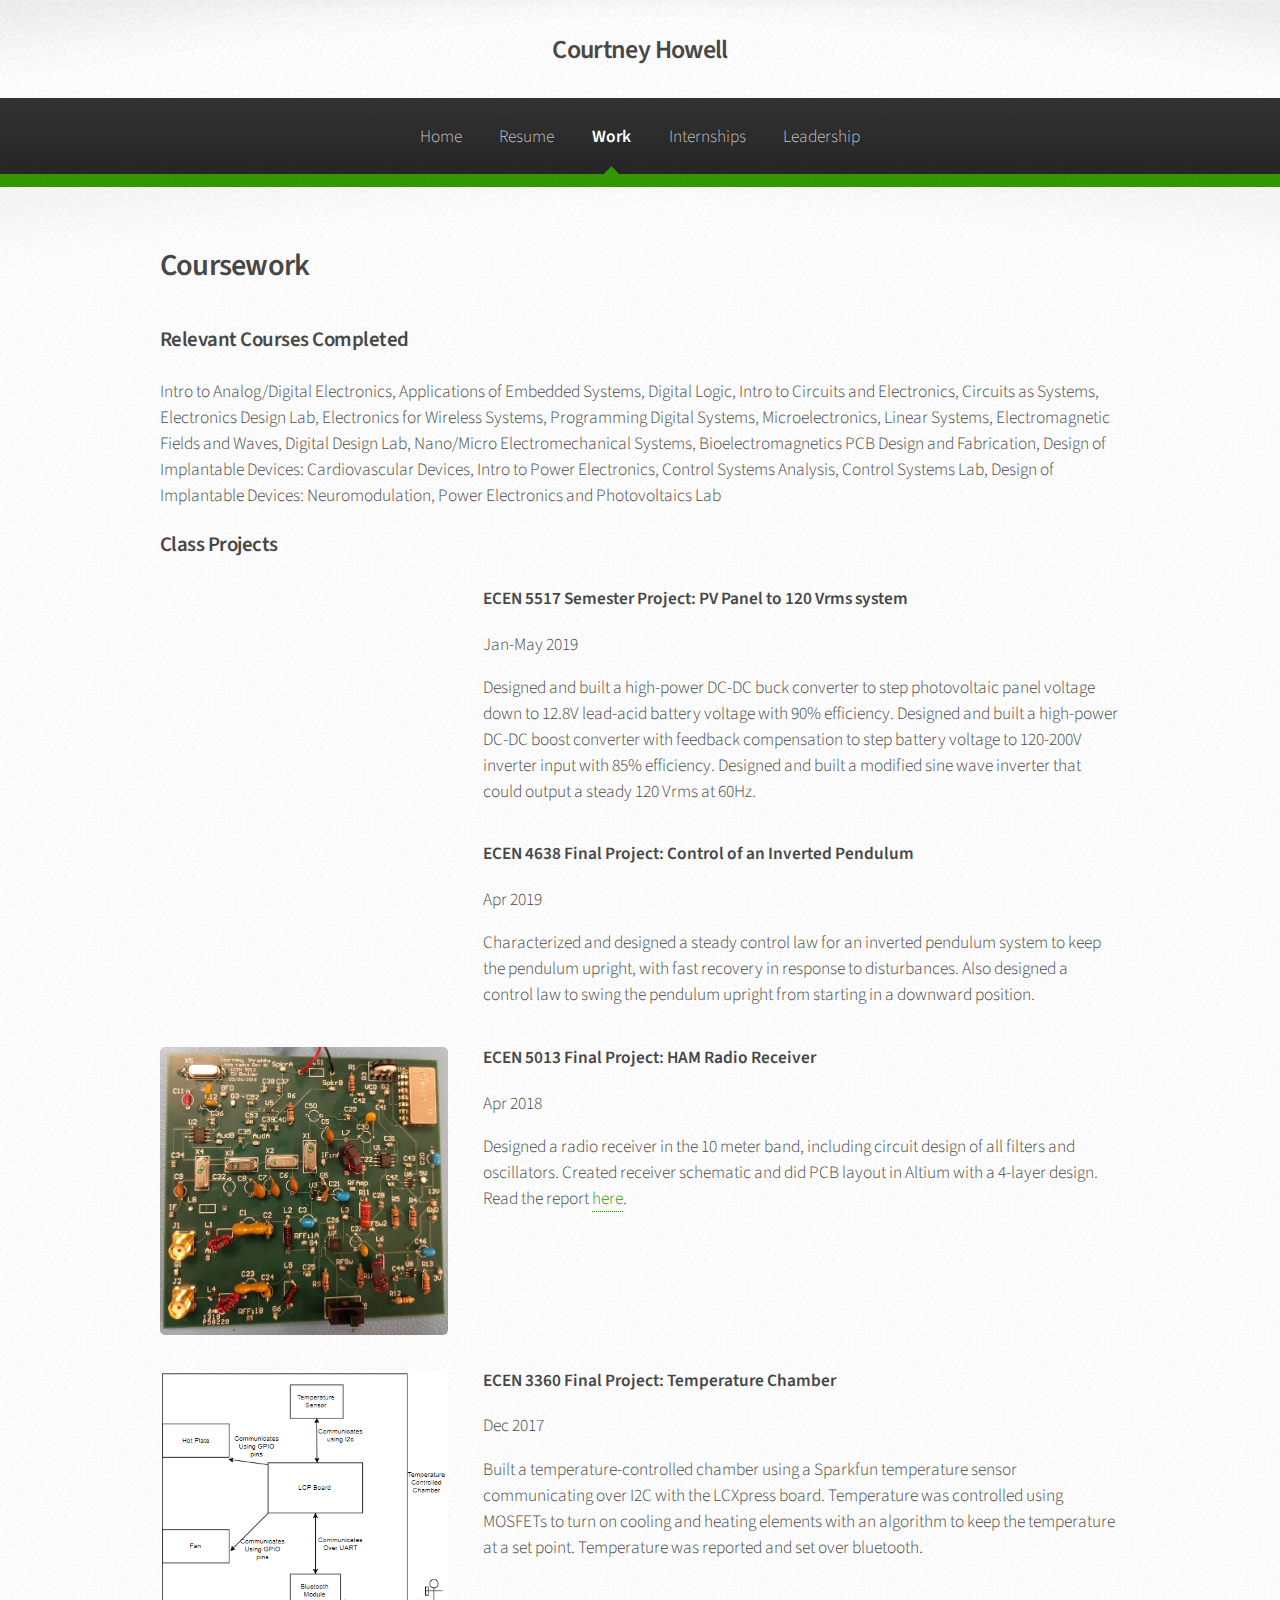
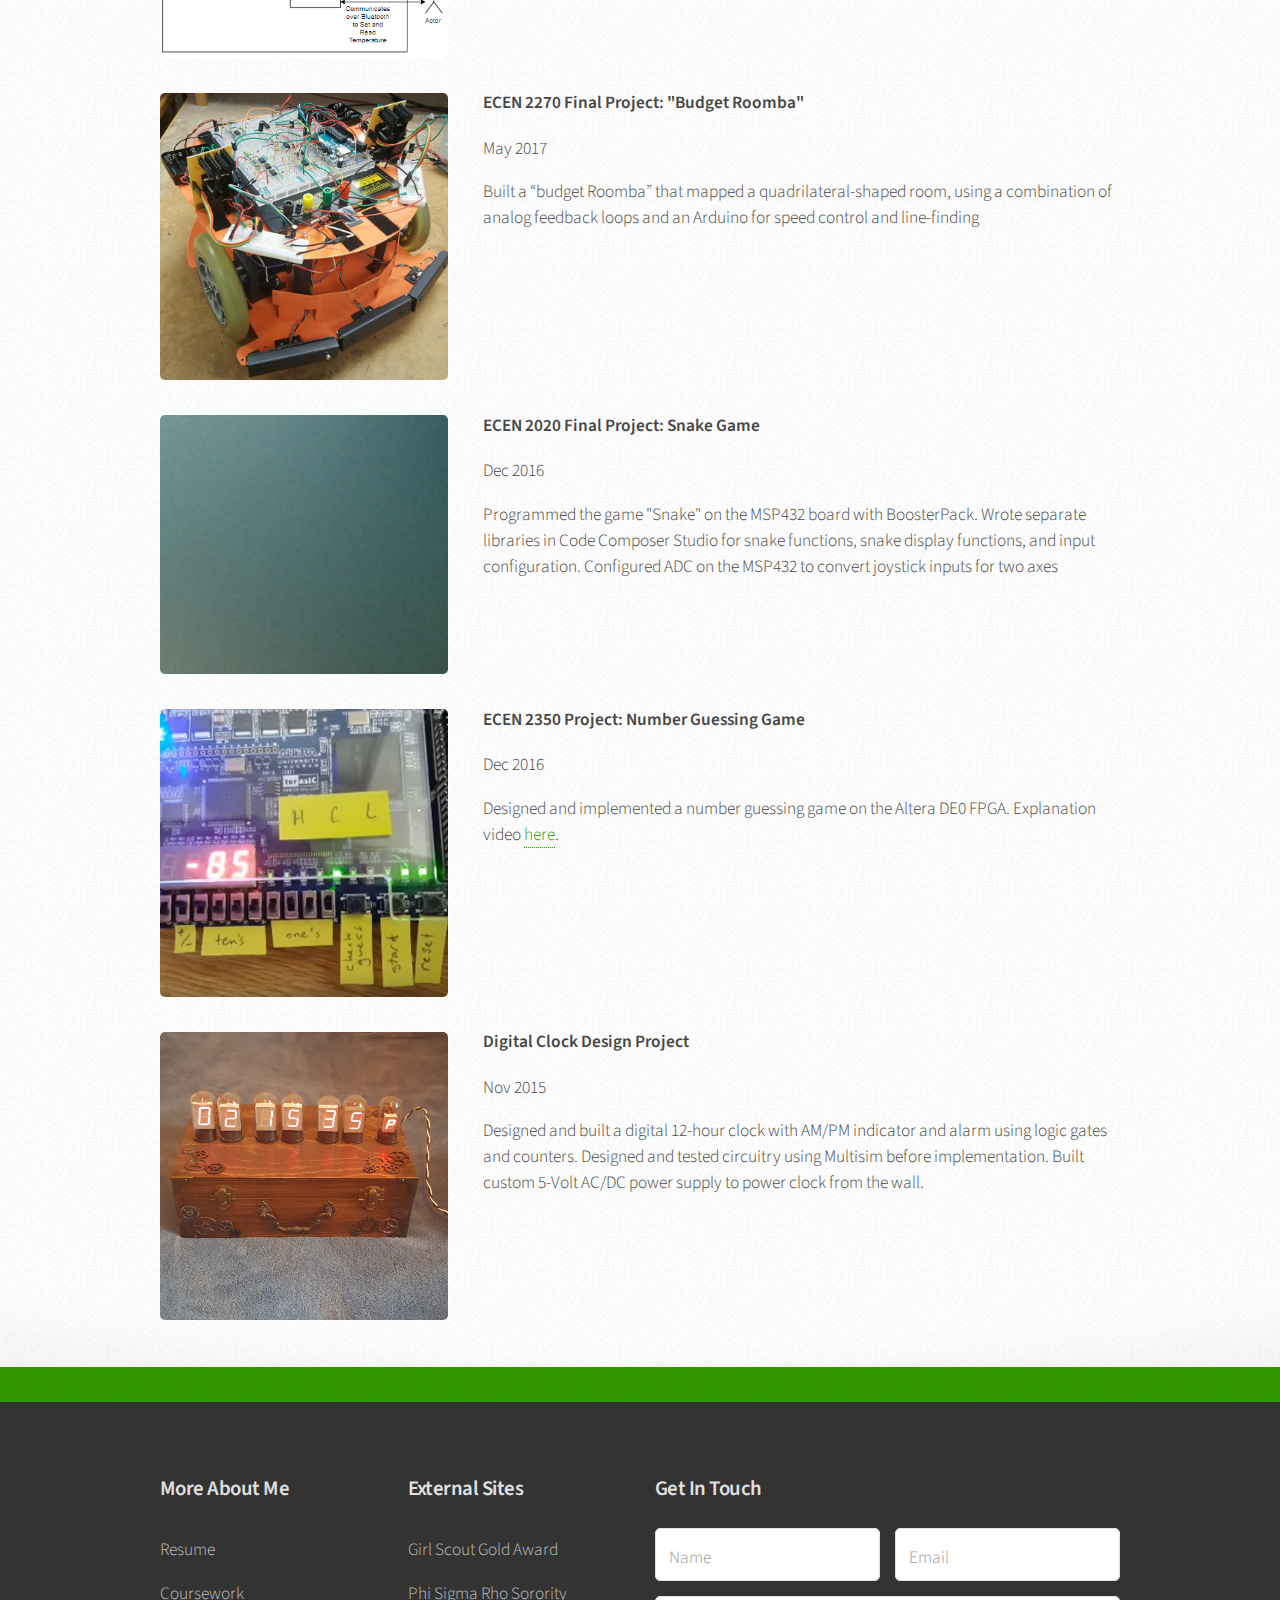
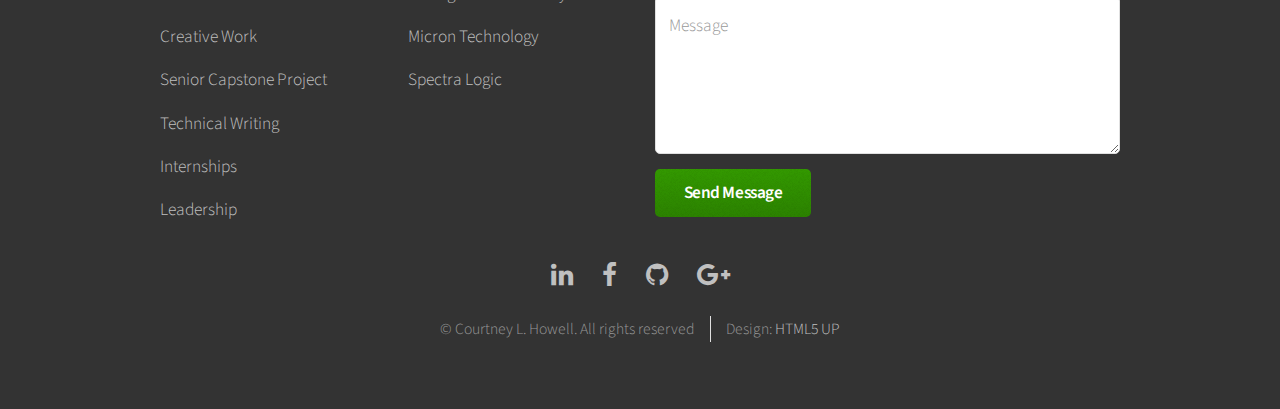
==== coursework.html @ 93d8fc67 "Update coursework.html" ====
<!DOCTYPE HTML>
<!--
	Arcana by HTML5 UP
	html5up.net | @ajlkn
	Free for personal and commercial use under the CCA 3.0 license (html5up.net/license)
-->
<html>
	<head>
		<title>Coursework</title>
		<meta charset="utf-8" />
		<meta name="viewport" content="width=device-width, initial-scale=1" />
		<!--[if lte IE 8]><script src="assets/js/ie/html5shiv.js"></script><![endif]-->
		<link rel="stylesheet" href="assets/css/main.css" />
		<!--[if lte IE 8]><link rel="stylesheet" href="assets/css/ie8.css" /><![endif]-->
		<!--[if lte IE 9]><link rel="stylesheet" href="assets/css/ie9.css" /><![endif]-->
	</head>
	<body>
		<div id="page-wrapper">

			<!-- Header -->
				<div id="header">

					<!-- Logo -->
						<h1><a href="index.html" id="logo">Courtney Howell</a></h1>

					<!-- Nav -->
						<nav id="nav">
							<ul>
								<li><a href="index.html">Home</a></li>
								<li><a href="resume.html">Resume</a></li>
								<li class="current">
									<a href="#">Work</a>
									<ul>
										<li><a href="coursework.html">Coursework</a></li>
										<li><a href="creative-work.html">Creative Work</a></li>
										<li><a href="writing-samples.html">Writing Samples</a></li>
										<li><a href="senior-design.html">Senior Design Project</a></li>
									</ul>
								</li>
								<li>
									<a href="internships.html">Internships</a>
									<ul>
										<li><a href="spectra_logic_internship.html">Spectra Logic - 2017</a></li>
										<li><a href="micron_internship.html">Micron - 2018</a></li>
									</ul>
								</li>
								<li>
									<a href="leadership.html">Leadership</a>
									<ul>
										<li><a href="#">Phi Sigma Rho Sorority Officer</a></li>
										<li><a href="#">Girl Scout Gold Award</a></li>
									</ul>
								</li>
							</ul>
						</nav>

				</div>

			<!-- Main -->
				<section class="wrapper style1">
					<div class="container">
						<div id="content">

							<!-- Content -->

								<article>
									<header>
										<h2>Coursework</h2>
									</header>

									<h3>Relevant Courses Completed</h3>
									<p>Intro to Analog/Digital Electronics, Applications of Embedded Systems, Digital Logic, Intro to Circuits and Electronics, 
										Circuits as Systems, Electronics Design Lab, Electronics for Wireless Systems, Programming Digital Systems, Microelectronics, 
										Linear Systems,	Electromagnetic Fields and Waves, Digital Design Lab, Nano/Micro Electromechanical Systems, Bioelectromagnetics
										PCB Design and Fabrication, Design of Implantable Devices: Cardiovascular Devices, Intro to Power Electronics, Control Systems Analysis,
										Control Systems Lab, Design of Implantable Devices: Neuromodulation, Power Electronics and Photovoltaics Lab</p>

									<h3>Class Projects</h3>

									<div class="container">
										<div class="box post">
											<a href="#" class="image left"><img src="images/" alt="" /></a>
											<div class="inner">
												<h4>ECEN 5517 Semester Project: PV Panel to 120 Vrms system</h4>
												<p>Jan-May 2019</p>
												<p>Designed and built a high-power DC-DC buck converter to step photovoltaic panel voltage down to 12.8V lead-acid battery voltage with 90% efficiency.
													Designed and built a high-power DC-DC boost converter with feedback compensation to step battery voltage to 120-200V inverter input with 85% efficiency.
													Designed and built a modified sine wave inverter that could output a steady 120 Vrms at 60Hz.</p>
											</div>
										</div>
										<div class="box post">
											<a href="#" class="image left"><img src="images/" alt="" /></a>
											<div class="inner">
												<h4>ECEN 4638 Final Project: Control of an Inverted Pendulum</h4>
												<p>Apr 2019</p>
												<p>Characterized and designed a steady control law for an inverted pendulum system to keep the pendulum upright, with fast recovery in response to disturbances.
													Also designed a control law to swing the pendulum upright from starting in a downward position.</p>
											</div>
										</div>
										<div class="box post">
											<a href="#" class="image left"><img src="images/ham-radio-pcb.jpg" alt="" /></a>
											<div class="inner">
												<h4>ECEN 5013 Final Project: HAM Radio Receiver</h4>
												<p>Apr 2018</p>
												<p>Designed a radio receiver in the 10 meter band, including circuit design of all filters and oscillators.
													Created receiver schematic and did PCB layout in Altium with a 4-layer design. Read the report <a href="pdfs/ECEN_5013_Final_Project_Report.pdf">here</a>.</p>
											</div>
										</div>
										<div class="box post">
											<a href="#" class="image left"><img src="images/temp-chamber-diagram.png" alt="" /></a>
											<div class="inner">
												<h4>ECEN 3360 Final Project: Temperature Chamber</h4>
												<p>Dec 2017</p>
												<p>Built a temperature-controlled chamber using a Sparkfun temperature sensor communicating over I2C with the LCXpress board.
													Temperature was controlled using MOSFETs to turn on cooling and heating elements with an algorithm to keep the temperature at a set point.
													Temperature was reported and set over bluetooth.</p>
											</div>
										</div>
										<div class="box post">
											<a href="#" class="image left"><img src="images/budget-roomba.jpg" alt="" /></a>
											<div class="inner">
												<h4>ECEN 2270 Final Project: "Budget Roomba"</h4>
												<p>May 2017</p>
												<p>Built a “budget Roomba” that mapped a quadrilateral-shaped room, using a combination of analog feedback loops and an Arduino for speed control and line-finding</p>
											</div>
										</div>
										<div class="box post">
											<a href="#" class="image left"><img src="images/pic01.jpg" alt="" /></a>
											<div class="inner">
												<h4>ECEN 2020 Final Project: Snake Game</h4>
												<p>Dec 2016</p>
												<p>Programmed the game "Snake" on the MSP432 board with BoosterPack.
													Wrote separate libraries in Code Composer Studio for snake functions, snake display functions, and input configuration.
													Configured ADC on the MSP432 to convert joystick inputs for two axes</p>
										</div>
										</div>
										<div class="box post">
											<a href="#" class="image left"><img src="images/DE0-guessing-game.jpg" alt="" /></a>
											<div class="inner">
												<h4>ECEN 2350 Project: Number Guessing Game</h4>
												<p>Dec 2016</p>
												<p>Designed and implemented a number guessing game on the Altera DE0 FPGA. Explanation video <a href="https://youtu.be/7MBZoKchshI">here</a>. </p>
											</div>
										</div>
										<div class="box post">
											<a href="#" class="image left"><img src="images/clock-project.jpg" alt="" /></a>
											<div class="inner">
												<h4>Digital Clock Design Project</h4>
												<p>Nov 2015</p>
												<p>Designed and built a digital 12-hour clock with AM/PM indicator and alarm using logic gates and counters.
													Designed and tested circuitry using Multisim before implementation.
													Built custom 5-Volt AC/DC power supply to power clock from the wall.</p>
											</div>
										</div>
									</div>
											
								</article>

						</div>
					</div>
				</section>

			<!-- Footer -->
				<div id="footer">
					<div class="container">
						<div class="row">
							<section class="3u 6u(narrower) 12u$(mobilep)">
								<h3>More About Me</h3>
								<ul class="links">
									<li><a href="resume.html">Resume</a></li>
									<li><a href="coursework.html">Coursework</a></li>
									<li><a href="creative-work.html">Creative Work</a></li>
									<li><a href="senior-design.html">Senior Capstone Project</a></li>
									<li><a href="writing-samples.html">Technical Writing</a></li>
									<li><a href="internships.html">Internships</a></li>
									<li><a href="leadership.html">Leadership</a></li>
								</ul>
							</section>
							<section class="3u 6u$(narrower) 12u$(mobilep)">
								<h3>External Sites</h3>
								<ul class="links">
									<li><a href="#">Girl Scout Gold Award</a></li>
									<li><a href="#">Phi Sigma Rho Sorority</a></li>
									<li><a href="#">Micron Technology</a></li>
									<li><a href="#">Spectra Logic</a></li>
								</ul>
							</section>
							<section class="6u 12u(narrower)">
								<h3>Get In Touch</h3>
								<form action="https://formspree.io/courtney.howell@colorado.edu" method="POST">
									<div class="row 50%">
										<div class="6u 12u(mobilep)">
											<input type="text" name="name" id="name" placeholder="Name" />
										</div>
										<div class="6u 12u(mobilep)">
											<input type="email" name="email" id="email" placeholder="Email" />
										</div>
									</div>
									<div class="row 50%">
										<div class="12u">
											<textarea name="message" id="message" placeholder="Message" rows="5"></textarea>
										</div>
									</div>
									<div class="row 50%">
										<div class="12u">
											<ul class="actions">
												<li><input type="submit" class="button" value="Send Message" /></li>
											</ul>
										</div>
									</div>
								</form>
							</section>
						</div>
					</div>

					<!-- Icons -->
						<ul class="icons">
							<li><a href="https://www.linkedin.com/in/courtney-howell-08/" class="icon fa-linkedin"><span class="label">LinkedIn</span></a></li>
							<li><a href="#" class="icon fa-facebook"><span class="label">Facebook</span></a></li>
							<li><a href="https://github.com/courtneyhowell" class="icon fa-github"><span class="label">GitHub</span></a></li>
							<li><a href="#" class="icon fa-google-plus"><span class="label">Google+</span></a></li>
						</ul>

					<!-- Copyright -->
						<div class="copyright">
							<ul class="menu">
								<li>&copy; Courtney L. Howell. All rights reserved</li><li>Design: <a href="http://html5up.net">HTML5 UP</a></li>
							</ul>
						</div>

				</div>

		</div>

		<!-- Scripts -->
			<script src="assets/js/jquery.min.js"></script>
			<script src="assets/js/jquery.dropotron.min.js"></script>
			<script src="assets/js/skel.min.js"></script>
			<script src="assets/js/util.js"></script>
			<!--[if lte IE 8]><script src="assets/js/ie/respond.min.js"></script><![endif]-->
			<script src="assets/js/main.js"></script>

	</body>
</html>
---- assets/css/main.css ----
@import url("font-awesome.min.css");
@import url("https://fonts.googleapis.com/css?family=Source+Sans+Pro:300,300italic,600,600italic");

/*
	Arcana by HTML5 UP
	html5up.net | @ajlkn
	Free for personal and commercial use under the CCA 3.0 license (html5up.net/license)
*/

/* Reset */

	html, body, div, span, applet, object, iframe, h1, h2, h3, h4, h5, h6, p, blockquote, pre, a, abbr, acronym, address, big, cite, code, del, dfn, em, img, ins, kbd, q, s, samp, small, strike, strong, sub, sup, tt, var, b, u, i, center, dl, dt, dd, ol, ul, li, fieldset, form, label, legend, table, caption, tbody, tfoot, thead, tr, th, td, article, aside, canvas, details, embed, figure, figcaption, footer, header, hgroup, menu, nav, output, ruby, section, summary, time, mark, audio, video {
		margin: 0;
		padding: 0;
		border: 0;
		font-size: 100%;
		font: inherit;
		vertical-align: baseline;
	}

	article, aside, details, figcaption, figure, footer, header, hgroup, menu, nav, section {
		display: block;
	}

	body {
		line-height: 1;
	}

	ol, ul {
		list-style: none;
	}

	blockquote, q {
		quotes: none;
	}

	blockquote:before, blockquote:after, q:before, q:after {
		content: '';
		content: none;
	}

	table {
		border-collapse: collapse;
		border-spacing: 0;
	}

	body {
		-webkit-text-size-adjust: none;
	}

/* Box Model */

	*, *:before, *:after {
		-moz-box-sizing: border-box;
		-webkit-box-sizing: border-box;
		box-sizing: border-box;
	}

/* Containers */

	.container {
		margin-left: auto;
		margin-right: auto;
	}

	.container.\31 25\25 {
		width: 100%;
		max-width: 1750px;
		min-width: 1400px;
	}

	.container.\37 5\25 {
		width: 1050px;
	}

	.container.\35 0\25 {
		width: 700px;
	}

	.container.\32 5\25 {
		width: 350px;
	}

	.container {
		width: 1400px;
	}

	@media screen and (max-width: 1680px) {

		.container.\31 25\25 {
			width: 100%;
			max-width: 1500px;
			min-width: 1200px;
		}

		.container.\37 5\25 {
			width: 900px;
		}

		.container.\35 0\25 {
			width: 600px;
		}

		.container.\32 5\25 {
			width: 300px;
		}

		.container {
			width: 1200px;
		}

	}

	@media screen and (max-width: 1280px) {

		.container.\31 25\25 {
			width: 100%;
			max-width: 1200px;
			min-width: 960px;
		}

		.container.\37 5\25 {
			width: 720px;
		}

		.container.\35 0\25 {
			width: 480px;
		}

		.container.\32 5\25 {
			width: 240px;
		}

		.container {
			width: 960px;
		}

	}

	@media screen and (max-width: 980px) {

		.container.\31 25\25 {
			width: 100%;
			max-width: 118.75%;
			min-width: 95%;
		}

		.container.\37 5\25 {
			width: 71.25%;
		}

		.container.\35 0\25 {
			width: 47.5%;
		}

		.container.\32 5\25 {
			width: 23.75%;
		}

		.container {
			width: 95%;
		}

	}

	@media screen and (max-width: 840px) {

		.container.\31 25\25 {
			width: 100%;
			max-width: 118.75%;
			min-width: 95%;
		}

		.container.\37 5\25 {
			width: 71.25%;
		}

		.container.\35 0\25 {
			width: 47.5%;
		}

		.container.\32 5\25 {
			width: 23.75%;
		}

		.container {
			width: 95% !important;
		}

	}

	@media screen and (max-width: 736px) {

		.container.\31 25\25 {
			width: 100%;
			max-width: 112.5%;
			min-width: 90%;
		}

		.container.\37 5\25 {
			width: 67.5%;
		}

		.container.\35 0\25 {
			width: 45%;
		}

		.container.\32 5\25 {
			width: 22.5%;
		}

		.container {
			width: 90% !important;
		}

	}

	@media screen and (max-width: 480px) {

		.container.\31 25\25 {
			width: 100%;
			max-width: 125%;
			min-width: 100%;
		}

		.container.\37 5\25 {
			width: 75%;
		}

		.container.\35 0\25 {
			width: 50%;
		}

		.container.\32 5\25 {
			width: 25%;
		}

		.container {
			width: 100% !important;
		}

	}

/* Grid */

	.row {
		border-bottom: solid 1px transparent;
		-moz-box-sizing: border-box;
		-webkit-box-sizing: border-box;
		box-sizing: border-box;
	}

	.row > * {
		float: left;
		-moz-box-sizing: border-box;
		-webkit-box-sizing: border-box;
		box-sizing: border-box;
	}

	.row:after, .row:before {
		content: '';
		display: block;
		clear: both;
		height: 0;
	}

	.row.uniform > * > :first-child {
		margin-top: 0;
	}

	.row.uniform > * > :last-child {
		margin-bottom: 0;
	}

	.row.\30 \25 > * {
		padding: 0px 0 0 0px;
	}

	.row.\30 \25 {
		margin: 0px 0 -1px 0px;
	}

	.row.uniform.\30 \25 > * {
		padding: 0px 0 0 0px;
	}

	.row.uniform.\30 \25 {
		margin: 0px 0 -1px 0px;
	}

	.row > * {
		padding: 50px 0 0 50px;
	}

	.row {
		margin: -50px 0 -1px -50px;
	}

	.row.uniform > * {
		padding: 50px 0 0 50px;
	}

	.row.uniform {
		margin: -50px 0 -1px -50px;
	}

	.row.\32 00\25 > * {
		padding: 100px 0 0 100px;
	}

	.row.\32 00\25 {
		margin: -100px 0 -1px -100px;
	}

	.row.uniform.\32 00\25 > * {
		padding: 100px 0 0 100px;
	}

	.row.uniform.\32 00\25 {
		margin: -100px 0 -1px -100px;
	}

	.row.\31 50\25 > * {
		padding: 75px 0 0 75px;
	}

	.row.\31 50\25 {
		margin: -75px 0 -1px -75px;
	}

	.row.uniform.\31 50\25 > * {
		padding: 75px 0 0 75px;
	}

	.row.uniform.\31 50\25 {
		margin: -75px 0 -1px -75px;
	}

	.row.\35 0\25 > * {
		padding: 25px 0 0 25px;
	}

	.row.\35 0\25 {
		margin: -25px 0 -1px -25px;
	}

	.row.uniform.\35 0\25 > * {
		padding: 25px 0 0 25px;
	}

	.row.uniform.\35 0\25 {
		margin: -25px 0 -1px -25px;
	}

	.row.\32 5\25 > * {
		padding: 12.5px 0 0 12.5px;
	}

	.row.\32 5\25 {
		margin: -12.5px 0 -1px -12.5px;
	}

	.row.uniform.\32 5\25 > * {
		padding: 12.5px 0 0 12.5px;
	}

	.row.uniform.\32 5\25 {
		margin: -12.5px 0 -1px -12.5px;
	}

	.\31 2u, .\31 2u\24 {
		width: 100%;
		clear: none;
		margin-left: 0;
	}

	.\31 1u, .\31 1u\24 {
		width: 91.6666666667%;
		clear: none;
		margin-left: 0;
	}

	.\31 0u, .\31 0u\24 {
		width: 83.3333333333%;
		clear: none;
		margin-left: 0;
	}

	.\39 u, .\39 u\24 {
		width: 75%;
		clear: none;
		margin-left: 0;
	}

	.\38 u, .\38 u\24 {
		width: 66.6666666667%;
		clear: none;
		margin-left: 0;
	}

	.\37 u, .\37 u\24 {
		width: 58.3333333333%;
		clear: none;
		margin-left: 0;
	}

	.\36 u, .\36 u\24 {
		width: 50%;
		clear: none;
		margin-left: 0;
	}

	.\35 u, .\35 u\24 {
		width: 41.6666666667%;
		clear: none;
		margin-left: 0;
	}

	.\34 u, .\34 u\24 {
		width: 33.3333333333%;
		clear: none;
		margin-left: 0;
	}

	.\33 u, .\33 u\24 {
		width: 25%;
		clear: none;
		margin-left: 0;
	}

	.\32 u, .\32 u\24 {
		width: 16.6666666667%;
		clear: none;
		margin-left: 0;
	}

	.\31 u, .\31 u\24 {
		width: 8.3333333333%;
		clear: none;
		margin-left: 0;
	}

	.\31 2u\24 + *,
	.\31 1u\24 + *,
	.\31 0u\24 + *,
	.\39 u\24 + *,
	.\38 u\24 + *,
	.\37 u\24 + *,
	.\36 u\24 + *,
	.\35 u\24 + *,
	.\34 u\24 + *,
	.\33 u\24 + *,
	.\32 u\24 + *,
	.\31 u\24 + * {
		clear: left;
	}

	.\-11u {
		margin-left: 91.66667%;
	}

	.\-10u {
		margin-left: 83.33333%;
	}

	.\-9u {
		margin-left: 75%;
	}

	.\-8u {
		margin-left: 66.66667%;
	}

	.\-7u {
		margin-left: 58.33333%;
	}

	.\-6u {
		margin-left: 50%;
	}

	.\-5u {
		margin-left: 41.66667%;
	}

	.\-4u {
		margin-left: 33.33333%;
	}

	.\-3u {
		margin-left: 25%;
	}

	.\-2u {
		margin-left: 16.66667%;
	}

	.\-1u {
		margin-left: 8.33333%;
	}

	@media screen and (max-width: 1680px) {

		.row > * {
			padding: 40px 0 0 40px;
		}

		.row {
			margin: -40px 0 -1px -40px;
		}

		.row.uniform > * {
			padding: 40px 0 0 40px;
		}

		.row.uniform {
			margin: -40px 0 -1px -40px;
		}

		.row.\32 00\25 > * {
			padding: 80px 0 0 80px;
		}

		.row.\32 00\25 {
			margin: -80px 0 -1px -80px;
		}

		.row.uniform.\32 00\25 > * {
			padding: 80px 0 0 80px;
		}

		.row.uniform.\32 00\25 {
			margin: -80px 0 -1px -80px;
		}

		.row.\31 50\25 > * {
			padding: 60px 0 0 60px;
		}

		.row.\31 50\25 {
			margin: -60px 0 -1px -60px;
		}

		.row.uniform.\31 50\25 > * {
			padding: 60px 0 0 60px;
		}

		.row.uniform.\31 50\25 {
			margin: -60px 0 -1px -60px;
		}

		.row.\35 0\25 > * {
			padding: 20px 0 0 20px;
		}

		.row.\35 0\25 {
			margin: -20px 0 -1px -20px;
		}

		.row.uniform.\35 0\25 > * {
			padding: 20px 0 0 20px;
		}

		.row.uniform.\35 0\25 {
			margin: -20px 0 -1px -20px;
		}

		.row.\32 5\25 > * {
			padding: 10px 0 0 10px;
		}

		.row.\32 5\25 {
			margin: -10px 0 -1px -10px;
		}

		.row.uniform.\32 5\25 > * {
			padding: 10px 0 0 10px;
		}

		.row.uniform.\32 5\25 {
			margin: -10px 0 -1px -10px;
		}

		.\31 2u\28wide\29, .\31 2u\24\28wide\29 {
			width: 100%;
			clear: none;
			margin-left: 0;
		}

		.\31 1u\28wide\29, .\31 1u\24\28wide\29 {
			width: 91.6666666667%;
			clear: none;
			margin-left: 0;
		}

		.\31 0u\28wide\29, .\31 0u\24\28wide\29 {
			width: 83.3333333333%;
			clear: none;
			margin-left: 0;
		}

		.\39 u\28wide\29, .\39 u\24\28wide\29 {
			width: 75%;
			clear: none;
			margin-left: 0;
		}

		.\38 u\28wide\29, .\38 u\24\28wide\29 {
			width: 66.6666666667%;
			clear: none;
			margin-left: 0;
		}

		.\37 u\28wide\29, .\37 u\24\28wide\29 {
			width: 58.3333333333%;
			clear: none;
			margin-left: 0;
		}

		.\36 u\28wide\29, .\36 u\24\28wide\29 {
			width: 50%;
			clear: none;
			margin-left: 0;
		}

		.\35 u\28wide\29, .\35 u\24\28wide\29 {
			width: 41.6666666667%;
			clear: none;
			margin-left: 0;
		}

		.\34 u\28wide\29, .\34 u\24\28wide\29 {
			width: 33.3333333333%;
			clear: none;
			margin-left: 0;
		}

		.\33 u\28wide\29, .\33 u\24\28wide\29 {
			width: 25%;
			clear: none;
			margin-left: 0;
		}

		.\32 u\28wide\29, .\32 u\24\28wide\29 {
			width: 16.6666666667%;
			clear: none;
			margin-left: 0;
		}

		.\31 u\28wide\29, .\31 u\24\28wide\29 {
			width: 8.3333333333%;
			clear: none;
			margin-left: 0;
		}

		.\31 2u\24\28wide\29 + *,
		.\31 1u\24\28wide\29 + *,
		.\31 0u\24\28wide\29 + *,
		.\39 u\24\28wide\29 + *,
		.\38 u\24\28wide\29 + *,
		.\37 u\24\28wide\29 + *,
		.\36 u\24\28wide\29 + *,
		.\35 u\24\28wide\29 + *,
		.\34 u\24\28wide\29 + *,
		.\33 u\24\28wide\29 + *,
		.\32 u\24\28wide\29 + *,
		.\31 u\24\28wide\29 + * {
			clear: left;
		}

		.\-11u\28wide\29 {
			margin-left: 91.66667%;
		}

		.\-10u\28wide\29 {
			margin-left: 83.33333%;
		}

		.\-9u\28wide\29 {
			margin-left: 75%;
		}

		.\-8u\28wide\29 {
			margin-left: 66.66667%;
		}

		.\-7u\28wide\29 {
			margin-left: 58.33333%;
		}

		.\-6u\28wide\29 {
			margin-left: 50%;
		}

		.\-5u\28wide\29 {
			margin-left: 41.66667%;
		}

		.\-4u\28wide\29 {
			margin-left: 33.33333%;
		}

		.\-3u\28wide\29 {
			margin-left: 25%;
		}

		.\-2u\28wide\29 {
			margin-left: 16.66667%;
		}

		.\-1u\28wide\29 {
			margin-left: 8.33333%;
		}

	}

	@media screen and (max-width: 1280px) {

		.row > * {
			padding: 30px 0 0 30px;
		}

		.row {
			margin: -30px 0 -1px -30px;
		}

		.row.uniform > * {
			padding: 30px 0 0 30px;
		}

		.row.uniform {
			margin: -30px 0 -1px -30px;
		}

		.row.\32 00\25 > * {
			padding: 60px 0 0 60px;
		}

		.row.\32 00\25 {
			margin: -60px 0 -1px -60px;
		}

		.row.uniform.\32 00\25 > * {
			padding: 60px 0 0 60px;
		}

		.row.uniform.\32 00\25 {
			margin: -60px 0 -1px -60px;
		}

		.row.\31 50\25 > * {
			padding: 45px 0 0 45px;
		}

		.row.\31 50\25 {
			margin: -45px 0 -1px -45px;
		}

		.row.uniform.\31 50\25 > * {
			padding: 45px 0 0 45px;
		}

		.row.uniform.\31 50\25 {
			margin: -45px 0 -1px -45px;
		}

		.row.\35 0\25 > * {
			padding: 15px 0 0 15px;
		}

		.row.\35 0\25 {
			margin: -15px 0 -1px -15px;
		}

		.row.uniform.\35 0\25 > * {
			padding: 15px 0 0 15px;
		}

		.row.uniform.\35 0\25 {
			margin: -15px 0 -1px -15px;
		}

		.row.\32 5\25 > * {
			padding: 7.5px 0 0 7.5px;
		}

		.row.\32 5\25 {
			margin: -7.5px 0 -1px -7.5px;
		}

		.row.uniform.\32 5\25 > * {
			padding: 7.5px 0 0 7.5px;
		}

		.row.uniform.\32 5\25 {
			margin: -7.5px 0 -1px -7.5px;
		}

		.\31 2u\28normal\29, .\31 2u\24\28normal\29 {
			width: 100%;
			clear: none;
			margin-left: 0;
		}

		.\31 1u\28normal\29, .\31 1u\24\28normal\29 {
			width: 91.6666666667%;
			clear: none;
			margin-left: 0;
		}

		.\31 0u\28normal\29, .\31 0u\24\28normal\29 {
			width: 83.3333333333%;
			clear: none;
			margin-left: 0;
		}

		.\39 u\28normal\29, .\39 u\24\28normal\29 {
			width: 75%;
			clear: none;
			margin-left: 0;
		}

		.\38 u\28normal\29, .\38 u\24\28normal\29 {
			width: 66.6666666667%;
			clear: none;
			margin-left: 0;
		}

		.\37 u\28normal\29, .\37 u\24\28normal\29 {
			width: 58.3333333333%;
			clear: none;
			margin-left: 0;
		}

		.\36 u\28normal\29, .\36 u\24\28normal\29 {
			width: 50%;
			clear: none;
			margin-left: 0;
		}

		.\35 u\28normal\29, .\35 u\24\28normal\29 {
			width: 41.6666666667%;
			clear: none;
			margin-left: 0;
		}

		.\34 u\28normal\29, .\34 u\24\28normal\29 {
			width: 33.3333333333%;
			clear: none;
			margin-left: 0;
		}

		.\33 u\28normal\29, .\33 u\24\28normal\29 {
			width: 25%;
			clear: none;
			margin-left: 0;
		}

		.\32 u\28normal\29, .\32 u\24\28normal\29 {
			width: 16.6666666667%;
			clear: none;
			margin-left: 0;
		}

		.\31 u\28normal\29, .\31 u\24\28normal\29 {
			width: 8.3333333333%;
			clear: none;
			margin-left: 0;
		}

		.\31 2u\24\28normal\29 + *,
		.\31 1u\24\28normal\29 + *,
		.\31 0u\24\28normal\29 + *,
		.\39 u\24\28normal\29 + *,
		.\38 u\24\28normal\29 + *,
		.\37 u\24\28normal\29 + *,
		.\36 u\24\28normal\29 + *,
		.\35 u\24\28normal\29 + *,
		.\34 u\24\28normal\29 + *,
		.\33 u\24\28normal\29 + *,
		.\32 u\24\28normal\29 + *,
		.\31 u\24\28normal\29 + * {
			clear: left;
		}

		.\-11u\28normal\29 {
			margin-left: 91.66667%;
		}

		.\-10u\28normal\29 {
			margin-left: 83.33333%;
		}

		.\-9u\28normal\29 {
			margin-left: 75%;
		}

		.\-8u\28normal\29 {
			margin-left: 66.66667%;
		}

		.\-7u\28normal\29 {
			margin-left: 58.33333%;
		}

		.\-6u\28normal\29 {
			margin-left: 50%;
		}

		.\-5u\28normal\29 {
			margin-left: 41.66667%;
		}

		.\-4u\28normal\29 {
			margin-left: 33.33333%;
		}

		.\-3u\28normal\29 {
			margin-left: 25%;
		}

		.\-2u\28normal\29 {
			margin-left: 16.66667%;
		}

		.\-1u\28normal\29 {
			margin-left: 8.33333%;
		}

	}

	@media screen and (max-width: 980px) {

		.row > * {
			padding: 30px 0 0 30px;
		}

		.row {
			margin: -30px 0 -1px -30px;
		}

		.row.uniform > * {
			padding: 30px 0 0 30px;
		}

		.row.uniform {
			margin: -30px 0 -1px -30px;
		}

		.row.\32 00\25 > * {
			padding: 60px 0 0 60px;
		}

		.row.\32 00\25 {
			margin: -60px 0 -1px -60px;
		}

		.row.uniform.\32 00\25 > * {
			padding: 60px 0 0 60px;
		}

		.row.uniform.\32 00\25 {
			margin: -60px 0 -1px -60px;
		}

		.row.\31 50\25 > * {
			padding: 45px 0 0 45px;
		}

		.row.\31 50\25 {
			margin: -45px 0 -1px -45px;
		}

		.row.uniform.\31 50\25 > * {
			padding: 45px 0 0 45px;
		}

		.row.uniform.\31 50\25 {
			margin: -45px 0 -1px -45px;
		}

		.row.\35 0\25 > * {
			padding: 15px 0 0 15px;
		}

		.row.\35 0\25 {
			margin: -15px 0 -1px -15px;
		}

		.row.uniform.\35 0\25 > * {
			padding: 15px 0 0 15px;
		}

		.row.uniform.\35 0\25 {
			margin: -15px 0 -1px -15px;
		}

		.row.\32 5\25 > * {
			padding: 7.5px 0 0 7.5px;
		}

		.row.\32 5\25 {
			margin: -7.5px 0 -1px -7.5px;
		}

		.row.uniform.\32 5\25 > * {
			padding: 7.5px 0 0 7.5px;
		}

		.row.uniform.\32 5\25 {
			margin: -7.5px 0 -1px -7.5px;
		}

		.\31 2u\28narrow\29, .\31 2u\24\28narrow\29 {
			width: 100%;
			clear: none;
			margin-left: 0;
		}

		.\31 1u\28narrow\29, .\31 1u\24\28narrow\29 {
			width: 91.6666666667%;
			clear: none;
			margin-left: 0;
		}

		.\31 0u\28narrow\29, .\31 0u\24\28narrow\29 {
			width: 83.3333333333%;
			clear: none;
			margin-left: 0;
		}

		.\39 u\28narrow\29, .\39 u\24\28narrow\29 {
			width: 75%;
			clear: none;
			margin-left: 0;
		}

		.\38 u\28narrow\29, .\38 u\24\28narrow\29 {
			width: 66.6666666667%;
			clear: none;
			margin-left: 0;
		}

		.\37 u\28narrow\29, .\37 u\24\28narrow\29 {
			width: 58.3333333333%;
			clear: none;
			margin-left: 0;
		}

		.\36 u\28narrow\29, .\36 u\24\28narrow\29 {
			width: 50%;
			clear: none;
			margin-left: 0;
		}

		.\35 u\28narrow\29, .\35 u\24\28narrow\29 {
			width: 41.6666666667%;
			clear: none;
			margin-left: 0;
		}

		.\34 u\28narrow\29, .\34 u\24\28narrow\29 {
			width: 33.3333333333%;
			clear: none;
			margin-left: 0;
		}

		.\33 u\28narrow\29, .\33 u\24\28narrow\29 {
			width: 25%;
			clear: none;
			margin-left: 0;
		}

		.\32 u\28narrow\29, .\32 u\24\28narrow\29 {
			width: 16.6666666667%;
			clear: none;
			margin-left: 0;
		}

		.\31 u\28narrow\29, .\31 u\24\28narrow\29 {
			width: 8.3333333333%;
			clear: none;
			margin-left: 0;
		}

		.\31 2u\24\28narrow\29 + *,
		.\31 1u\24\28narrow\29 + *,
		.\31 0u\24\28narrow\29 + *,
		.\39 u\24\28narrow\29 + *,
		.\38 u\24\28narrow\29 + *,
		.\37 u\24\28narrow\29 + *,
		.\36 u\24\28narrow\29 + *,
		.\35 u\24\28narrow\29 + *,
		.\34 u\24\28narrow\29 + *,
		.\33 u\24\28narrow\29 + *,
		.\32 u\24\28narrow\29 + *,
		.\31 u\24\28narrow\29 + * {
			clear: left;
		}

		.\-11u\28narrow\29 {
			margin-left: 91.66667%;
		}

		.\-10u\28narrow\29 {
			margin-left: 83.33333%;
		}

		.\-9u\28narrow\29 {
			margin-left: 75%;
		}

		.\-8u\28narrow\29 {
			margin-left: 66.66667%;
		}

		.\-7u\28narrow\29 {
			margin-left: 58.33333%;
		}

		.\-6u\28narrow\29 {
			margin-left: 50%;
		}

		.\-5u\28narrow\29 {
			margin-left: 41.66667%;
		}

		.\-4u\28narrow\29 {
			margin-left: 33.33333%;
		}

		.\-3u\28narrow\29 {
			margin-left: 25%;
		}

		.\-2u\28narrow\29 {
			margin-left: 16.66667%;
		}

		.\-1u\28narrow\29 {
			margin-left: 8.33333%;
		}

	}

	@media screen and (max-width: 840px) {

		.row > * {
			padding: 30px 0 0 30px;
		}

		.row {
			margin: -30px 0 -1px -30px;
		}

		.row.uniform > * {
			padding: 30px 0 0 30px;
		}

		.row.uniform {
			margin: -30px 0 -1px -30px;
		}

		.row.\32 00\25 > * {
			padding: 60px 0 0 60px;
		}

		.row.\32 00\25 {
			margin: -60px 0 -1px -60px;
		}

		.row.uniform.\32 00\25 > * {
			padding: 60px 0 0 60px;
		}

		.row.uniform.\32 00\25 {
			margin: -60px 0 -1px -60px;
		}

		.row.\31 50\25 > * {
			padding: 45px 0 0 45px;
		}

		.row.\31 50\25 {
			margin: -45px 0 -1px -45px;
		}

		.row.uniform.\31 50\25 > * {
			padding: 45px 0 0 45px;
		}

		.row.uniform.\31 50\25 {
			margin: -45px 0 -1px -45px;
		}

		.row.\35 0\25 > * {
			padding: 15px 0 0 15px;
		}

		.row.\35 0\25 {
			margin: -15px 0 -1px -15px;
		}

		.row.uniform.\35 0\25 > * {
			padding: 15px 0 0 15px;
		}

		.row.uniform.\35 0\25 {
			margin: -15px 0 -1px -15px;
		}

		.row.\32 5\25 > * {
			padding: 7.5px 0 0 7.5px;
		}

		.row.\32 5\25 {
			margin: -7.5px 0 -1px -7.5px;
		}

		.row.uniform.\32 5\25 > * {
			padding: 7.5px 0 0 7.5px;
		}

		.row.uniform.\32 5\25 {
			margin: -7.5px 0 -1px -7.5px;
		}

		.\31 2u\28narrower\29, .\31 2u\24\28narrower\29 {
			width: 100%;
			clear: none;
			margin-left: 0;
		}

		.\31 1u\28narrower\29, .\31 1u\24\28narrower\29 {
			width: 91.6666666667%;
			clear: none;
			margin-left: 0;
		}

		.\31 0u\28narrower\29, .\31 0u\24\28narrower\29 {
			width: 83.3333333333%;
			clear: none;
			margin-left: 0;
		}

		.\39 u\28narrower\29, .\39 u\24\28narrower\29 {
			width: 75%;
			clear: none;
			margin-left: 0;
		}

		.\38 u\28narrower\29, .\38 u\24\28narrower\29 {
			width: 66.6666666667%;
			clear: none;
			margin-left: 0;
		}

		.\37 u\28narrower\29, .\37 u\24\28narrower\29 {
			width: 58.3333333333%;
			clear: none;
			margin-left: 0;
		}

		.\36 u\28narrower\29, .\36 u\24\28narrower\29 {
			width: 50%;
			clear: none;
			margin-left: 0;
		}

		.\35 u\28narrower\29, .\35 u\24\28narrower\29 {
			width: 41.6666666667%;
			clear: none;
			margin-left: 0;
		}

		.\34 u\28narrower\29, .\34 u\24\28narrower\29 {
			width: 33.3333333333%;
			clear: none;
			margin-left: 0;
		}

		.\33 u\28narrower\29, .\33 u\24\28narrower\29 {
			width: 25%;
			clear: none;
			margin-left: 0;
		}

		.\32 u\28narrower\29, .\32 u\24\28narrower\29 {
			width: 16.6666666667%;
			clear: none;
			margin-left: 0;
		}

		.\31 u\28narrower\29, .\31 u\24\28narrower\29 {
			width: 8.3333333333%;
			clear: none;
			margin-left: 0;
		}

		.\31 2u\24\28narrower\29 + *,
		.\31 1u\24\28narrower\29 + *,
		.\31 0u\24\28narrower\29 + *,
		.\39 u\24\28narrower\29 + *,
		.\38 u\24\28narrower\29 + *,
		.\37 u\24\28narrower\29 + *,
		.\36 u\24\28narrower\29 + *,
		.\35 u\24\28narrower\29 + *,
		.\34 u\24\28narrower\29 + *,
		.\33 u\24\28narrower\29 + *,
		.\32 u\24\28narrower\29 + *,
		.\31 u\24\28narrower\29 + * {
			clear: left;
		}

		.\-11u\28narrower\29 {
			margin-left: 91.66667%;
		}

		.\-10u\28narrower\29 {
			margin-left: 83.33333%;
		}

		.\-9u\28narrower\29 {
			margin-left: 75%;
		}

		.\-8u\28narrower\29 {
			margin-left: 66.66667%;
		}

		.\-7u\28narrower\29 {
			margin-left: 58.33333%;
		}

		.\-6u\28narrower\29 {
			margin-left: 50%;
		}

		.\-5u\28narrower\29 {
			margin-left: 41.66667%;
		}

		.\-4u\28narrower\29 {
			margin-left: 33.33333%;
		}

		.\-3u\28narrower\29 {
			margin-left: 25%;
		}

		.\-2u\28narrower\29 {
			margin-left: 16.66667%;
		}

		.\-1u\28narrower\29 {
			margin-left: 8.33333%;
		}

	}

	@media screen and (max-width: 736px) {

		.row > * {
			padding: 20px 0 0 20px;
		}

		.row {
			margin: -20px 0 -1px -20px;
		}

		.row.uniform > * {
			padding: 20px 0 0 20px;
		}

		.row.uniform {
			margin: -20px 0 -1px -20px;
		}

		.row.\32 00\25 > * {
			padding: 40px 0 0 40px;
		}

		.row.\32 00\25 {
			margin: -40px 0 -1px -40px;
		}

		.row.uniform.\32 00\25 > * {
			padding: 40px 0 0 40px;
		}

		.row.uniform.\32 00\25 {
			margin: -40px 0 -1px -40px;
		}

		.row.\31 50\25 > * {
			padding: 30px 0 0 30px;
		}

		.row.\31 50\25 {
			margin: -30px 0 -1px -30px;
		}

		.row.uniform.\31 50\25 > * {
			padding: 30px 0 0 30px;
		}

		.row.uniform.\31 50\25 {
			margin: -30px 0 -1px -30px;
		}

		.row.\35 0\25 > * {
			padding: 10px 0 0 10px;
		}

		.row.\35 0\25 {
			margin: -10px 0 -1px -10px;
		}

		.row.uniform.\35 0\25 > * {
			padding: 10px 0 0 10px;
		}

		.row.uniform.\35 0\25 {
			margin: -10px 0 -1px -10px;
		}

		.row.\32 5\25 > * {
			padding: 5px 0 0 5px;
		}

		.row.\32 5\25 {
			margin: -5px 0 -1px -5px;
		}

		.row.uniform.\32 5\25 > * {
			padding: 5px 0 0 5px;
		}

		.row.uniform.\32 5\25 {
			margin: -5px 0 -1px -5px;
		}

		.\31 2u\28mobile\29, .\31 2u\24\28mobile\29 {
			width: 100%;
			clear: none;
			margin-left: 0;
		}

		.\31 1u\28mobile\29, .\31 1u\24\28mobile\29 {
			width: 91.6666666667%;
			clear: none;
			margin-left: 0;
		}

		.\31 0u\28mobile\29, .\31 0u\24\28mobile\29 {
			width: 83.3333333333%;
			clear: none;
			margin-left: 0;
		}

		.\39 u\28mobile\29, .\39 u\24\28mobile\29 {
			width: 75%;
			clear: none;
			margin-left: 0;
		}

		.\38 u\28mobile\29, .\38 u\24\28mobile\29 {
			width: 66.6666666667%;
			clear: none;
			margin-left: 0;
		}

		.\37 u\28mobile\29, .\37 u\24\28mobile\29 {
			width: 58.3333333333%;
			clear: none;
			margin-left: 0;
		}

		.\36 u\28mobile\29, .\36 u\24\28mobile\29 {
			width: 50%;
			clear: none;
			margin-left: 0;
		}

		.\35 u\28mobile\29, .\35 u\24\28mobile\29 {
			width: 41.6666666667%;
			clear: none;
			margin-left: 0;
		}

		.\34 u\28mobile\29, .\34 u\24\28mobile\29 {
			width: 33.3333333333%;
			clear: none;
			margin-left: 0;
		}

		.\33 u\28mobile\29, .\33 u\24\28mobile\29 {
			width: 25%;
			clear: none;
			margin-left: 0;
		}

		.\32 u\28mobile\29, .\32 u\24\28mobile\29 {
			width: 16.6666666667%;
			clear: none;
			margin-left: 0;
		}

		.\31 u\28mobile\29, .\31 u\24\28mobile\29 {
			width: 8.3333333333%;
			clear: none;
			margin-left: 0;
		}

		.\31 2u\24\28mobile\29 + *,
		.\31 1u\24\28mobile\29 + *,
		.\31 0u\24\28mobile\29 + *,
		.\39 u\24\28mobile\29 + *,
		.\38 u\24\28mobile\29 + *,
		.\37 u\24\28mobile\29 + *,
		.\36 u\24\28mobile\29 + *,
		.\35 u\24\28mobile\29 + *,
		.\34 u\24\28mobile\29 + *,
		.\33 u\24\28mobile\29 + *,
		.\32 u\24\28mobile\29 + *,
		.\31 u\24\28mobile\29 + * {
			clear: left;
		}

		.\-11u\28mobile\29 {
			margin-left: 91.66667%;
		}

		.\-10u\28mobile\29 {
			margin-left: 83.33333%;
		}

		.\-9u\28mobile\29 {
			margin-left: 75%;
		}

		.\-8u\28mobile\29 {
			margin-left: 66.66667%;
		}

		.\-7u\28mobile\29 {
			margin-left: 58.33333%;
		}

		.\-6u\28mobile\29 {
			margin-left: 50%;
		}

		.\-5u\28mobile\29 {
			margin-left: 41.66667%;
		}

		.\-4u\28mobile\29 {
			margin-left: 33.33333%;
		}

		.\-3u\28mobile\29 {
			margin-left: 25%;
		}

		.\-2u\28mobile\29 {
			margin-left: 16.66667%;
		}

		.\-1u\28mobile\29 {
			margin-left: 8.33333%;
		}

	}

	@media screen and (max-width: 480px) {

		.row > * {
			padding: 20px 0 0 20px;
		}

		.row {
			margin: -20px 0 -1px -20px;
		}

		.row.uniform > * {
			padding: 20px 0 0 20px;
		}

		.row.uniform {
			margin: -20px 0 -1px -20px;
		}

		.row.\32 00\25 > * {
			padding: 40px 0 0 40px;
		}

		.row.\32 00\25 {
			margin: -40px 0 -1px -40px;
		}

		.row.uniform.\32 00\25 > * {
			padding: 40px 0 0 40px;
		}

		.row.uniform.\32 00\25 {
			margin: -40px 0 -1px -40px;
		}

		.row.\31 50\25 > * {
			padding: 30px 0 0 30px;
		}

		.row.\31 50\25 {
			margin: -30px 0 -1px -30px;
		}

		.row.uniform.\31 50\25 > * {
			padding: 30px 0 0 30px;
		}

		.row.uniform.\31 50\25 {
			margin: -30px 0 -1px -30px;
		}

		.row.\35 0\25 > * {
			padding: 10px 0 0 10px;
		}

		.row.\35 0\25 {
			margin: -10px 0 -1px -10px;
		}

		.row.uniform.\35 0\25 > * {
			padding: 10px 0 0 10px;
		}

		.row.uniform.\35 0\25 {
			margin: -10px 0 -1px -10px;
		}

		.row.\32 5\25 > * {
			padding: 5px 0 0 5px;
		}

		.row.\32 5\25 {
			margin: -5px 0 -1px -5px;
		}

		.row.uniform.\32 5\25 > * {
			padding: 5px 0 0 5px;
		}

		.row.uniform.\32 5\25 {
			margin: -5px 0 -1px -5px;
		}

		.\31 2u\28mobilep\29, .\31 2u\24\28mobilep\29 {
			width: 100%;
			clear: none;
			margin-left: 0;
		}

		.\31 1u\28mobilep\29, .\31 1u\24\28mobilep\29 {
			width: 91.6666666667%;
			clear: none;
			margin-left: 0;
		}

		.\31 0u\28mobilep\29, .\31 0u\24\28mobilep\29 {
			width: 83.3333333333%;
			clear: none;
			margin-left: 0;
		}

		.\39 u\28mobilep\29, .\39 u\24\28mobilep\29 {
			width: 75%;
			clear: none;
			margin-left: 0;
		}

		.\38 u\28mobilep\29, .\38 u\24\28mobilep\29 {
			width: 66.6666666667%;
			clear: none;
			margin-left: 0;
		}

		.\37 u\28mobilep\29, .\37 u\24\28mobilep\29 {
			width: 58.3333333333%;
			clear: none;
			margin-left: 0;
		}

		.\36 u\28mobilep\29, .\36 u\24\28mobilep\29 {
			width: 50%;
			clear: none;
			margin-left: 0;
		}

		.\35 u\28mobilep\29, .\35 u\24\28mobilep\29 {
			width: 41.6666666667%;
			clear: none;
			margin-left: 0;
		}

		.\34 u\28mobilep\29, .\34 u\24\28mobilep\29 {
			width: 33.3333333333%;
			clear: none;
			margin-left: 0;
		}

		.\33 u\28mobilep\29, .\33 u\24\28mobilep\29 {
			width: 25%;
			clear: none;
			margin-left: 0;
		}

		.\32 u\28mobilep\29, .\32 u\24\28mobilep\29 {
			width: 16.6666666667%;
			clear: none;
			margin-left: 0;
		}

		.\31 u\28mobilep\29, .\31 u\24\28mobilep\29 {
			width: 8.3333333333%;
			clear: none;
			margin-left: 0;
		}

		.\31 2u\24\28mobilep\29 + *,
		.\31 1u\24\28mobilep\29 + *,
		.\31 0u\24\28mobilep\29 + *,
		.\39 u\24\28mobilep\29 + *,
		.\38 u\24\28mobilep\29 + *,
		.\37 u\24\28mobilep\29 + *,
		.\36 u\24\28mobilep\29 + *,
		.\35 u\24\28mobilep\29 + *,
		.\34 u\24\28mobilep\29 + *,
		.\33 u\24\28mobilep\29 + *,
		.\32 u\24\28mobilep\29 + *,
		.\31 u\24\28mobilep\29 + * {
			clear: left;
		}

		.\-11u\28mobilep\29 {
			margin-left: 91.66667%;
		}

		.\-10u\28mobilep\29 {
			margin-left: 83.33333%;
		}

		.\-9u\28mobilep\29 {
			margin-left: 75%;
		}

		.\-8u\28mobilep\29 {
			margin-left: 66.66667%;
		}

		.\-7u\28mobilep\29 {
			margin-left: 58.33333%;
		}

		.\-6u\28mobilep\29 {
			margin-left: 50%;
		}

		.\-5u\28mobilep\29 {
			margin-left: 41.66667%;
		}

		.\-4u\28mobilep\29 {
			margin-left: 33.33333%;
		}

		.\-3u\28mobilep\29 {
			margin-left: 25%;
		}

		.\-2u\28mobilep\29 {
			margin-left: 16.66667%;
		}

		.\-1u\28mobilep\29 {
			margin-left: 8.33333%;
		}

	}

/* Basic */

	body {
		background: #f7f7f7 url("images/bg01.png");
	}

		body.is-loading * {
			-moz-transition: none !important;
			-webkit-transition: none !important;
			-ms-transition: none !important;
			transition: none !important;
			-moz-animation: none !important;
			-webkit-animation: none !important;
			-ms-animation: none !important;
			animation: none !important;
		}

	body, input, select, textarea {
		color: #474747;
		font-family: 'Source Sans Pro', sans-serif;
		font-size: 16pt;
		font-weight: 300;
		line-height: 1.65em;
	}

	a {
		-moz-transition: color 0.2s ease-in-out, border-color 0.2s ease-in-out, opacity 0.2s ease-in-out;
		-webkit-transition: color 0.2s ease-in-out, border-color 0.2s ease-in-out, opacity 0.2s ease-in-out;
		-ms-transition: color 0.2s ease-in-out, border-color 0.2s ease-in-out, opacity 0.2s ease-in-out;
		transition: color 0.2s ease-in-out, border-color 0.2s ease-in-out, opacity 0.2s ease-in-out;
		color: #339900;
		text-decoration: none;
		border-bottom: dotted 1px;
	}

		a:hover {
			color: #339900;
			border-bottom-color: transparent;
		}

	strong, b {
		font-weight: 600;
	}

	em, i {
		font-style: italic;
	}

	p, ul, ol, dl, table, blockquote {
		margin: 0 0 1em 0;
	}

	h1, h2, h3, h4, h5, h6 {
		color: inherit;
		font-weight: 600;
		line-height: 1.75em;
		margin-bottom: 1em;
	}

		h1 a, h2 a, h3 a, h4 a, h5 a, h6 a {
			color: inherit;
			text-decoration: none;
		}

		h1 em, h2 em, h3 em, h4 em, h5 em, h6 em {
			font-style: normal;
			font-weight: 300;
		}

	h2 {
		font-size: 1.75em;
		letter-spacing: -0.025em;
	}

	h3 {
		font-size: 1.2em;
		letter-spacing: -0.025em;
	}

	sub {
		font-size: 0.8em;
		position: relative;
		top: 0.5em;
	}

	sup {
		font-size: 0.8em;
		position: relative;
		top: -0.5em;
	}

	hr {
		border-top: solid 1px #e0e0e0;
		border: 0;
		margin-bottom: 1.5em;
	}

	blockquote {
		border-left: solid 0.5em #e0e0e0;
		font-style: italic;
		padding: 1em 0 1em 2em;
	}

	section.special, article.special {
		text-align: center;
	}

	header p {
		color: #999;
		font-size: 1.25em;
		position: relative;
		margin-top: -1.25em;
		margin-bottom: 2.25em;
	}

	header.major {
		text-align: center;
		margin: 0 0 2em 0;
	}

		header.major h2 {
			font-size: 2.25em;
		}

		header.major p {
			position: relative;
			border-top: solid 1px #676767;
			padding: 1em 0 0 0;
			margin: 0;
			top: -1em;
			font-size: 1.5em;
			letter-spacing: -0.025em;
		}

	footer {
		margin: 0 0 3em 0;
	}

		footer > :last-child {
			margin-bottom: 0;
		}

		footer.major {
			padding-top: 3em;
		}

/* Form */

	input[type="text"],
	input[type="password"],
	input[type="email"],
	textarea {
		-moz-appearance: none;
		-webkit-appearance: none;
		-ms-appearance: none;
		appearance: none;
		-moz-transition: border-color 0.2s ease-in-out;
		-webkit-transition: border-color 0.2s ease-in-out;
		-ms-transition: border-color 0.2s ease-in-out;
		transition: border-color 0.2s ease-in-out;
		background: #fff;
		border: solid 1px #e0e0e0;
		border-radius: 5px;
		color: inherit;
		display: block;
		outline: 0;
		padding: 0.75em;
		text-decoration: none;
		width: 100%;
	}

		input[type="text"]:focus,
		input[type="password"]:focus,
		input[type="email"]:focus,
		textarea:focus {
			border-color: #339900;
		}

	input[type="text"],
	input[type="password"],
	input[type="email"] {
		line-height: 1em;
	}

	label {
		display: block;
		color: inherit;
		font-weight: 600;
		line-height: 1.75em;
		margin-bottom: 0.5em;
	}

	::-webkit-input-placeholder {
		color: #999;
		position: relative;
		top: 3px;
	}

	:-moz-placeholder {
		color: #999;
	}

	::-moz-placeholder {
		color: #999;
	}

	:-ms-input-placeholder {
		color: #999;
	}

	.formerize-placeholder {
		color: #999;
	}

/* Image */

	.image {
		border: 0;
		display: inline-block;
		position: relative;
		border-radius: 5px;
	}

		.image img {
			display: block;
			border-radius: 5px;
		}

		.image.left {
			display: block;
			float: left;
			margin: 0 2em 2em 0;
			position: relative;
			top: 0.25em;
		}

			.image.left img {
				display: block;
				width: 100%;
			}

		.image.fit {
			display: block;
		}

			.image.fit img {
				display: block;
				width: 100%;
			}

		.image.featured {
			display: block;
			margin: 0 0 2em 0;
		}

			.image.featured img {
				display: block;
				width: 100%;
			}

/* Icon */

	.icon {
		text-decoration: none;
		position: relative;
		text-decoration: none;
	}

		.icon:before {
			-moz-osx-font-smoothing: grayscale;
			-webkit-font-smoothing: antialiased;
			font-family: FontAwesome;
			font-style: normal;
			font-weight: normal;
			text-transform: none !important;
		}

		.icon > .label {
			display: none;
		}

		.icon.major {
			text-align: center;
			cursor: default;
			background-color: #339900;
			background-image: -moz-linear-gradient(top, rgba(0,0,0,0), rgba(0,0,0,0.15)), url("images/bg01.png");
			background-image: -webkit-linear-gradient(top, rgba(0,0,0,0), rgba(0,0,0,0.15)), url("images/bg01.png");
			background-image: -ms-linear-gradient(top, rgba(0,0,0,0), rgba(0,0,0,0.15)), url("images/bg01.png");
			background-image: linear-gradient(top, rgba(0,0,0,0), rgba(0,0,0,0.15)), url("images/bg01.png");
			color: #fff;
			border-radius: 100%;
			display: inline-block;
			width: 5em;
			height: 5em;
			line-height: 5em;
			box-shadow: 0 0 0 7px white, 0 0 0 8px #e0e0e0;
			margin: 0 0 2em 0;
		}

			.icon.major:before {
				font-size: 36px;
			}

/* Lists */

	ol.default {
		list-style: decimal;
		padding-left: 1.25em;
	}

		ol.default li {
			padding-left: 0.25em;
		}

	ul.default {
		list-style: disc;
		padding-left: 1em;
	}

		ul.default li {
			padding-left: 0.5em;
		}

	ul.links li {
		line-height: 2.5em;
	}

	ul.icons {
		cursor: default;
	}

		ul.icons li {
			display: inline-block;
			line-height: 1em;
			padding-left: 1.5em;
		}

			ul.icons li:first-child {
				padding-left: 0;
			}

			ul.icons li a, ul.icons li span {
				font-size: 2em;
				border: 0;
			}

	ul.actions {
		cursor: default;
	}

		ul.actions:last-child {
			margin-bottom: 0;
		}

		ul.actions li {
			display: inline-block;
			padding: 0 0 0 1.5em;
		}

			ul.actions li:first-child {
				padding: 0;
			}

		ul.actions.vertical li {
			display: block;
			padding: 1.5em 0 0 0;
		}

			ul.actions.vertical li:first-child {
				padding: 0;
			}

	ul.menu li {
		border-left: solid 1px #e0e0e0;
		display: inline-block;
		padding: 0 0 0 1em;
		margin: 0 0 0 1em;
	}

		ul.menu li:first-child {
			border-left: 0;
			margin-left: 0;
			padding-left: 0;
		}

/* Tables */

	table {
		width: 100%;
	}

		table.default {
			width: 100%;
		}

			table.default tbody tr {
				border-bottom: solid 1px #e0e0e0;
			}

			table.default td {
				padding: 0.5em 1em 0.5em 1em;
			}

			table.default th {
				font-weight: 600;
				padding: 0.5em 1em 0.5em 1em;
				text-align: left;
			}

			table.default thead {
				background-color: #555555;
				background-image: -moz-linear-gradient(top, rgba(0,0,0,0), rgba(0,0,0,0.15)), url("images/bg01.png");
				background-image: -webkit-linear-gradient(top, rgba(0,0,0,0), rgba(0,0,0,0.15)), url("images/bg01.png");
				background-image: -ms-linear-gradient(top, rgba(0,0,0,0), rgba(0,0,0,0.15)), url("images/bg01.png");
				background-image: linear-gradient(top, rgba(0,0,0,0), rgba(0,0,0,0.15)), url("images/bg01.png");
				color: #fff;
			}

/* Button */

	input[type="submit"],
	input[type="reset"],
	input[type="button"],
	.button {
		-moz-appearance: none;
		-webkit-appearance: none;
		-ms-appearance: none;
		appearance: none;
		-moz-transition: background-color 0.2s ease-in-out, color 0.2s ease-in-out, box-shadow 0.2s ease-in-out;
		-webkit-transition: background-color 0.2s ease-in-out, color 0.2s ease-in-out, box-shadow 0.2s ease-in-out;
		-ms-transition: background-color 0.2s ease-in-out, color 0.2s ease-in-out, box-shadow 0.2s ease-in-out;
		transition: background-color 0.2s ease-in-out, color 0.2s ease-in-out, box-shadow 0.2s ease-in-out;
		background-image: -moz-linear-gradient(top, rgba(0,0,0,0), rgba(0,0,0,0.15)), url("images/bg01.png");
		background-image: -webkit-linear-gradient(top, rgba(0,0,0,0), rgba(0,0,0,0.15)), url("images/bg01.png");
		background-image: -ms-linear-gradient(top, rgba(0,0,0,0), rgba(0,0,0,0.15)), url("images/bg01.png");
		background-image: linear-gradient(top, rgba(0,0,0,0), rgba(0,0,0,0.15)), url("images/bg01.png");
		background-color: #339900;
		border-radius: 5px;
		border: 0;
		color: #fff;
		cursor: pointer;
		display: inline-block;
		padding: 0 1.5em;
		line-height: 2.75em;
		min-width: 9em;
		text-align: center;
		text-decoration: none;
		font-weight: 600;
		letter-spacing: -0.025em;
	}

		input[type="submit"]:hover,
		input[type="reset"]:hover,
		input[type="button"]:hover,
		.button:hover {
			background-color: #50c8fb;
			color: #fff !important;
		}

		input[type="submit"]:active,
		input[type="reset"]:active,
		input[type="button"]:active,
		.button:active {
			background-color: #1eb8fb;
			color: #fff;
		}

		input[type="submit"].alt,
		input[type="reset"].alt,
		input[type="button"].alt,
		.button.alt {
			background-color: #555555;
			color: #fff;
		}

			input[type="submit"].alt:hover,
			input[type="reset"].alt:hover,
			input[type="button"].alt:hover,
			.button.alt:hover {
				background-color: #626262;
			}

			input[type="submit"].alt:active,
			input[type="reset"].alt:active,
			input[type="button"].alt:active,
			.button.alt:active {
				background-color: #484848;
			}

		input[type="submit"].icon:before,
		input[type="reset"].icon:before,
		input[type="button"].icon:before,
		.button.icon:before {
			margin-right: 0.5em;
		}

		input[type="submit"].fit,
		input[type="reset"].fit,
		input[type="button"].fit,
		.button.fit {
			width: 100%;
		}

		input[type="submit"].small,
		input[type="reset"].small,
		input[type="button"].small,
		.button.small {
			font-size: 0.8em;
		}

/* Box */

	.box.highlight {
		text-align: center;
	}

	.box.post {
		position: relative;
		margin: 0 0 2em 0;
	}

		.box.post:after {
			content: '';
			display: block;
			clear: both;
		}

		.box.post .inner {
			margin-left: calc(30% + 2em);
		}

			.box.post .inner > :last-child {
				margin-bottom: 0;
			}

		.box.post .image {
			width: 30%;
			margin: 0;
		}

/* Box 2 */

	.box2.highlight {
		text-align: center;
	}

	.box2.post {
		position: relative;
		margin: 0 0 2em 0;
	}

		.box2.post:after {
			content: '';
			display: block;
			clear: both;
		}

		.box2.post .inner {
			margin-left: calc(20% + 2em);
		}

			.box2.post .inner > :last-child {
				margin-bottom: 0;
			}

		.box2.post .image {
			width: 20%;
			margin: 0;
		}

/* Header */

	#header {
		text-align: center;
		padding: 3em 0 0 0;
		background-color: #fff;
		background-image: url("images/bg02.png"), url("images/bg02.png"), url("images/bg01.png");
		background-position: top left,					top left,					top left;
		background-size: 100% 6em,					100% 6em,					auto;
		background-repeat: no-repeat,					no-repeat,					repeat;
	}

		#header h1 {
			padding: 0 0 2.75em 0;
			margin: 0;
		}

			#header h1 a {
				font-size: 1.5em;
				letter-spacing: -0.025em;
				border: 0;
			}

	#nav {
		cursor: default;
		background-color: #333;
		background-image: -moz-linear-gradient(top, rgba(0,0,0,0), rgba(0,0,0,0.3)), url("images/bg01.png");
		background-image: -webkit-linear-gradient(top, rgba(0,0,0,0), rgba(0,0,0,0.3)), url("images/bg01.png");
		background-image: -ms-linear-gradient(top, rgba(0,0,0,0), rgba(0,0,0,0.3)), url("images/bg01.png");
		background-image: linear-gradient(top, rgba(0,0,0,0), rgba(0,0,0,0.3)), url("images/bg01.png");
		padding: 0;
	}

		#nav:after {
			content: '';
			display: block;
			width: 100%;
			height: 0.75em;
			background-color: #339900;
			background-image: url("images/bg01.png");
		}

		#nav > ul {
			margin: 0;
		}

			#nav > ul > li {
				position: relative;
				display: inline-block;
				margin-left: 1em;
			}

				#nav > ul > li a {
					color: #c0c0c0;
					text-decoration: none;
					border: 0;
					display: block;
					padding: 1.5em 0.5em 1.35em 0.5em;
				}

				#nav > ul > li:first-child {
					margin-left: 0;
				}

				#nav > ul > li:hover a {
					color: #fff;
				}

				#nav > ul > li.current {
					font-weight: 600;
				}

					#nav > ul > li.current:before {
						-moz-transform: rotateZ(45deg);
						-webkit-transform: rotateZ(45deg);
						-ms-transform: rotateZ(45deg);
						transform: rotateZ(45deg);
						width: 0.75em;
						height: 0.75em;
						content: '';
						display: block;
						position: absolute;
						bottom: -0.5em;
						left: 50%;
						margin-left: -0.375em;
						background-color: #339900;
						background-image: url("images/bg01.png");
					}

					#nav > ul > li.current a {
						color: #fff;
					}

				#nav > ul > li.active a {
					color: #fff;
				}

				#nav > ul > li.active.current:before {
					opacity: 0;
				}

				#nav > ul > li > ul {
					display: none;
				}

/* Dropotron */

	.dropotron {
		background-color: #333;
		background-image: -moz-linear-gradient(top, rgba(0,0,0,0.3), rgba(0,0,0,0)), url("images/bg01.png");
		background-image: -webkit-linear-gradient(top, rgba(0,0,0,0.3), rgba(0,0,0,0)), url("images/bg01.png");
		background-image: -ms-linear-gradient(top, rgba(0,0,0,0.3), rgba(0,0,0,0)), url("images/bg01.png");
		background-image: linear-gradient(top, rgba(0,0,0,0.3), rgba(0,0,0,0)), url("images/bg01.png");
		border-radius: 5px;
		color: #fff;
		min-width: 10em;
		padding: 1em 0;
		text-align: center;
		box-shadow: 0 1em 1em 0 rgba(0, 0, 0, 0.5);
	}

		.dropotron > li {
			line-height: 2em;
			padding: 0 1.1em 0 1em;
		}

			.dropotron > li > a {
				color: #c0c0c0;
				text-decoration: none;
				border: 0;
			}

			.dropotron > li.active > a, .dropotron > li:hover > a {
				color: #fff;
			}

		.dropotron.level-0 {
			border-radius: 0 0 5px 5px;
			font-size: 0.9em;
			padding-top: 0;
			margin-top: -1px;
		}

/* Banner */

	#banner {
		background-image: url("../../images/mountains.jpg");
		background-position: center center;
		background-size: cover;
		height: 28em;
		text-align: center;
		position: relative;
	}

		#banner header {
			position: absolute;
			bottom: 0;
			left: 0;
			width: 100%;
			background: #212121;
			background: rgba(27, 27, 27, 0.75);
			color: #fff;
			padding: 1.5em 0;
		}

			#banner header h2 {
				display: inline-block;
				margin: 0;
				font-size: 1.25em;
				vertical-align: middle;
			}

				#banner header h2 em {
					opacity: 0.75;
				}

				#banner header h2 a {
					border-bottom-color: rgba(255, 255, 255, 0.5);
				}

					#banner header h2 a:hover {
						border-bottom-color: transparent;
					}

			#banner header .button {
				vertical-align: middle;
				margin-left: 1em;
			}

/* Wrapper */

	.wrapper {
		padding: 5em 0 3em 0;
	}

		.wrapper.style1 {
			background: #fff;
			background-image: url("images/bg02.png"), url("images/bg03.png"), url("images/bg01.png");
			background-position: top left,						bottom left,					top left;
			background-size: 100% 6em,						100% 6em,						auto;
			background-repeat: no-repeat,						no-repeat,						repeat;
		}

		.wrapper.style2 {
			background-color: #339900;
			background-image: url("images/bg02.png"), url("images/bg03.png"), url("images/bg01.png");
			background-position: top left,						bottom left,					top left;
			background-size: 100% 6em,						100% 6em,						auto;
			background-repeat: no-repeat,						no-repeat,						repeat;
		}

			.wrapper.style2 header p {
				color: #676767;
			}

		.wrapper.style3 {
			background-color: #339900;
			background-image: -moz-linear-gradient(top, rgba(0,0,0,0), rgba(0,0,0,0.15)), url("images/bg01.png");
			background-image: -webkit-linear-gradient(top, rgba(0,0,0,0), rgba(0,0,0,0.15)), url("images/bg01.png");
			background-image: -ms-linear-gradient(top, rgba(0,0,0,0), rgba(0,0,0,0.15)), url("images/bg01.png");
			background-image: linear-gradient(top, rgba(0,0,0,0), rgba(0,0,0,0.15)), url("images/bg01.png");
			color: #fff;
		}

			.wrapper.style3 .button {
				background: #fff;
				color: #474747;
			}

				.wrapper.style3 .button:hover {
					color: #339900 !important;
				}


/* CTA */

	#cta {
		text-align: center;
		padding: 3.5em 0;
	}

		#cta header h2 {
			display: inline-block;
			vertical-align: middle;
			margin: 0;
		}

		#cta header .button {
			vertical-align: middle;
			margin-left: 1em;
		}

/* Footer */

	#footer {
		padding: 0 0 8em 0;
		background-color: #333;
	}

		#footer a {
			color: #c0c0c0;
			border-bottom-color: transparent;
		}

			#footer a:hover {
				color: #339900;
				border-bottom-color: transparent;
			}

		#footer h3 {
			color: #e0e0e0;
		}

		#footer .container {
			margin-bottom: 4em;
		}

		#footer .icons {
			text-align: center;
			margin: 0;
		}

			#footer .icons a {
				color: #c0c0c0;
			}

				#footer .icons a:hover {
					color: #339900;
				}

		#footer .copyright {
			color: #999;
			margin-top: 1.5em;
			text-align: center;
			font-size: 0.9em;
		}
		
		#footer:before {
			content: '';
			display: block;
			width: 100%;
			height: 2em;
			background-color: #339900;
			background-image: url("images/bg01.png");
			margin: 0 0 4em 0
		}

/* Index Footer */

	#footerindex {
		padding: 4em 0 8em 0;
		background-color: #333;
	}

		#footerindex a {
			color: #c0c0c0;
			border-bottom-color: transparent;
		}

			#footerindex a:hover {
				color: #339900;
				border-bottom-color: transparent;
			}

		#footerindex h3 {
			color: #e0e0e0;
		}

		#footerindex .container {
			margin-bottom: 4em;
		}

		#footerindex .icons {
			text-align: center;
			margin: 0;
		}

			#footerindex .icons a {
				color: #c0c0c0;
			}

				#footerindex .icons a:hover {
					color: #339900;
				}

		#footerindex .copyright {
			color: #999;
			margin-top: 1.5em;
			text-align: center;
			font-size: 0.9em;
		}


/* Wide */

	@media screen and (max-width: 1680px) {

		/* Basic */

			body, input, select, textarea {
				font-size: 14pt;
				line-height: 1.5em;
			}

		/* Banner */

			#banner {
				height: 24em;
			}

	}

/* Normal */

	@media screen and (max-width: 1280px) {

		/* Basic */

			body, input, select, textarea {
				font-size: 13pt;
				line-height: 1.5em;
			}

		/* Lists */

			ol.default {
				list-style: decimal;
				padding-left: 1.25em;
			}

				ol.default li {
					padding-left: 0.25em;
				}

			ul.icons li a, ul.icons li span {
				font-size: 1.5em;
			}

		/* Header */

			#header {
				padding: 2em 0 0 0;
			}

				#header h1 {
					padding: 0 0 1.75em 0;
				}

		/* Banner */

			#banner {
				height: 20em;
			}

		/* Wrapper */

			.wrapper {
				padding: 3em 0 1em 0;
			}

		/* CTA */

			#cta {
				padding: 2em 0;
			}

		/* Footer */

			#footer {
				padding: 0 0 3em 0;
			}

				#footer .container {
					margin-bottom: 1em;
				}

	}

/* Narrow */

	@media screen and (max-width: 980px) {

		/* Basic */

			body, input, select, textarea {
				font-size: 12pt;
				line-height: 1.5em;
			}

	}

/* Narrower */

	#navPanel, #titleBar {
		display: none;
	}

	@media screen and (max-width: 840px) {

		/* Basic */

			html, body {
				overflow-x: hidden;
			}

			body, input, select, textarea {
				font-size: 13pt;
			}

			h1, h2, h3, h4, h5, h6 {
				margin-bottom: 0.5em;
			}

			header p {
				margin-top: -0.75em;
			}

			header.major {
				text-align: center;
				margin: 0 0 2em 0;
			}

				header.major h2 {
					font-size: 1.75em;
				}

				header.major p {
					top: -0.25em;
					font-size: 1.25em;
				}

		/* Box */

			.box.highlight {
				text-align: left;
				position: relative;
				padding-left: 7em;
			}

				.box.highlight i {
					position: absolute;
					margin: 0;
					left: 0;
					top: 0.25em;
				}

			.box.post .inner {
				margin-left: calc(20% + 2em);
			}

			.box.post .image {
				width: 20%;
			}

		/* Header */

			#header {
				display: none;
			}

		/* Banner */

			#banner {
				height: 20em;
			}

				#banner header h2 {
					display: block;
				}

				#banner header .button {
					margin: 1em 0 0 0;
				}

		/* CTA */

			#cta {
				padding: 1.5em 0;
			}

				#cta header h2 {
					display: block;
				}

				#cta header .button {
					margin: 1em 0 0 0;
				}

		/* Footer */

			#footer {
				text-align: center;
			}

				#footer .container {
					margin-bottom: 4em;
				}

		/* Off-Canvas Navigation */

			#page-wrapper {
				-moz-backface-visibility: hidden;
				-webkit-backface-visibility: hidden;
				-ms-backface-visibility: hidden;
				backface-visibility: hidden;
				-moz-transition: -moz-transform 0.5s ease;
				-webkit-transition: -webkit-transform 0.5s ease;
				-ms-transition: -ms-transform 0.5s ease;
				transition: transform 0.5s ease;
				padding-bottom: 1px;
				padding-top: 44px;
			}

			#titleBar {
				-moz-backface-visibility: hidden;
				-webkit-backface-visibility: hidden;
				-ms-backface-visibility: hidden;
				backface-visibility: hidden;
				-moz-transition: -moz-transform 0.5s ease;
				-webkit-transition: -webkit-transform 0.5s ease;
				-ms-transition: -ms-transform 0.5s ease;
				transition: transform 0.5s ease;
				display: block;
				height: 44px;
				left: 0;
				position: fixed;
				top: 0;
				width: 100%;
				z-index: 10001;
				background-color: #333;
				background-image: -moz-linear-gradient(top, rgba(0,0,0,0), rgba(0,0,0,0.3)), url("images/bg01.png");
				background-image: -webkit-linear-gradient(top, rgba(0,0,0,0), rgba(0,0,0,0.3)), url("images/bg01.png");
				background-image: -ms-linear-gradient(top, rgba(0,0,0,0), rgba(0,0,0,0.3)), url("images/bg01.png");
				background-image: linear-gradient(top, rgba(0,0,0,0), rgba(0,0,0,0.3)), url("images/bg01.png");
				height: 44px;
				line-height: 44px;
				box-shadow: 0 4px 0 0 #339900;
			}

				#titleBar .title {
					display: block;
					position: relative;
					font-weight: 600;
					text-align: center;
					color: #fff;
					z-index: 1;
				}

					#titleBar .title em {
						font-style: normal;
						font-weight: 300;
					}

				#titleBar .toggle {
					text-decoration: none;
					border: 0;
					height: 60px;
					left: 0;
					position: absolute;
					top: 0;
					width: 80px;
					z-index: 2;
				}

					#titleBar .toggle:before {
						-moz-osx-font-smoothing: grayscale;
						-webkit-font-smoothing: antialiased;
						font-family: FontAwesome;
						font-style: normal;
						font-weight: normal;
						text-transform: none !important;
					}

					#titleBar .toggle:before {
						content: '\f0c9';
						display: block;
						height: 44px;
						text-align: center;
						width: 44px;
						color: #fff;
						opacity: 0.5;
					}

					#titleBar .toggle:active:before {
						opacity: 0.75;
					}

			#navPanel {
				background-color: #1f1f1f;
				box-shadow: inset -1px 0 3px 0 rgba(0, 0, 0, 0.5);
				background-image: -moz-linear-gradient(left, rgba(0,0,0,0) 75%, rgba(0,0,0,0.15)), url("images/bg01.png");
				background-image: -webkit-linear-gradient(left, rgba(0,0,0,0) 75%, rgba(0,0,0,0.15)), url("images/bg01.png");
				background-image: -ms-linear-gradient(left, rgba(0,0,0,0) 75%, rgba(0,0,0,0.15)), url("images/bg01.png");
				background-image: linear-gradient(left, rgba(0,0,0,0) 75%, rgba(0,0,0,0.15)), url("images/bg01.png");
				-moz-backface-visibility: hidden;
				-webkit-backface-visibility: hidden;
				-ms-backface-visibility: hidden;
				backface-visibility: hidden;
				-moz-transform: translateX(-275px);
				-webkit-transform: translateX(-275px);
				-ms-transform: translateX(-275px);
				transform: translateX(-275px);
				-moz-transition: -moz-transform 0.5s ease;
				-webkit-transition: -webkit-transform 0.5s ease;
				-ms-transition: -ms-transform 0.5s ease;
				transition: transform 0.5s ease;
				display: block;
				height: 100%;
				left: 0;
				overflow-y: auto;
				position: fixed;
				top: 0;
				width: 275px;
				z-index: 10002;
			}

				#navPanel .link {
					border-bottom: 0;
					border-top: solid 1px rgba(255, 255, 255, 0.05);
					color: #888;
					display: block;
					height: 48px;
					line-height: 48px;
					padding: 0 1em 0 1em;
					text-decoration: none;
				}

					#navPanel .link:first-child {
						border-top: 0;
					}

					#navPanel .link.depth-0 {
						color: #fff;
					}

					#navPanel .link .indent-1 {
						display: inline-block;
						width: 1em;
					}

					#navPanel .link .indent-2 {
						display: inline-block;
						width: 2em;
					}

					#navPanel .link .indent-3 {
						display: inline-block;
						width: 3em;
					}

					#navPanel .link .indent-4 {
						display: inline-block;
						width: 4em;
					}

					#navPanel .link .indent-5 {
						display: inline-block;
						width: 5em;
					}

			body.navPanel-visible #page-wrapper {
				-moz-transform: translateX(275px);
				-webkit-transform: translateX(275px);
				-ms-transform: translateX(275px);
				transform: translateX(275px);
			}

			body.navPanel-visible #titleBar {
				-moz-transform: translateX(275px);
				-webkit-transform: translateX(275px);
				-ms-transform: translateX(275px);
				transform: translateX(275px);
			}

			body.navPanel-visible #navPanel {
				-moz-transform: translateX(0);
				-webkit-transform: translateX(0);
				-ms-transform: translateX(0);
				transform: translateX(0);
			}

	}

/* Mobile */

	@media screen and (max-width: 736px) {

		/* Basic */

			body, input, select, textarea {
				font-size: 11pt;
				line-height: 1.35em;
			}

			h2 {
				font-size: 1.25em;
				letter-spacing: 0;
				line-height: 1.35em;
			}

			h3 {
				font-size: 1em;
				letter-spacing: 0;
				line-height: 1.35em;
			}

			header p {
				margin-top: -0.5em;
				font-size: 1em;
			}

			header.major {
				padding: 0 20px;
			}

				header.major h2 {
					font-size: 1.25em;
				}

				header.major p {
					top: 0;
					margin-top: 1.25em;
					font-size: 1em;
				}

		/* Lists */

			ul.menu li {
				border: 0;
				padding: 0;
				margin: 0;
				display: block;
				line-height: 2em;
			}

		/* Banner */

			#banner {
				height: 18em;
			}

		/* Wrapper */

			.wrapper {
				padding: 2em 0 1px 0;
			}

	}

/* Mobile (Portrait) */

	@media screen and (max-width: 480px) {

		/* Lists */

			ul.actions li {
				display: block;
				padding: 1.5em 0 0 0;
			}

				ul.actions li:first-child {
					padding: 0;
				}

		/* Icon */

			.icon.major {
				width: 4em;
				height: 4em;
				line-height: 4em;
				box-shadow: 0 0 0 7px white, 0 0 0 8px #e0e0e0;
			}

				.icon.major:before {
					font-size: 24px;
				}

		/* Button */

			input[type="submit"],
			input[type="reset"],
			input[type="button"],
			.button {
				width: 100%;
				display: block;
			}

		/* Box */

			.box.highlight {
				padding-left: calc(4em + 30px);
			}

			.box.post .inner {
				margin-left: calc(30% + 20px);
			}

			.box.post .image {
				width: 30%;
			}

		/* Banner */

			#banner {
				height: 20em;
			}

				#banner header {
					padding: 20px;
				}

		/* Wrapper */

			.wrapper {
				padding: 2em 20px 1px 20px;
			}

		/* CTA */

			#cta {
				padding: 20px;
			}

		/* Footer */

			#footer {
				padding: 2em 20px;
				text-align: left;
			}

	}
---- assets/css/ie8.css ----
/*
	Arcana by HTML5 UP
	html5up.net | @ajlkn
	Free for personal and commercial use under the CCA 3.0 license (html5up.net/license)
*/

/* Form */

	input[type="text"],
	input[type="password"],
	input[type="email"],
	textarea {
		position: relative;
		-ms-behavior: url("assets/js/ie/PIE.htc");
	}

/* Image */

	.image {
		-ms-behavior: url("assets/js/ie/PIE.htc");
	}

		.image img {
			position: relative;
			-ms-behavior: url("assets/js/ie/PIE.htc");
		}

/* Icon */

	.icon.major {
		position: relative;
		-ms-behavior: url("assets/js/ie/PIE.htc");
	}

/* Button */

	input[type="submit"],
	input[type="reset"],
	input[type="button"],
	.button {
		position: relative;
		-ms-behavior: url("assets/js/ie/PIE.htc");
	}

/* Box */

	.box.post .inner {
		margin-left: 35%;
	}

/* Dropotron */

	.dropotron {
		-ms-behavior: url("assets/js/ie/PIE.htc");
	}

/* Banner */

	#banner {
		-ms-behavior: url("assets/js/ie/backgroundsize.min.htc");
	}

/* Wrapper */

	.wrapper.style2 {
		background: #fdfdfd url("images/bg01.png");
	}
---- assets/css/ie9.css ----
/*
	Arcana by HTML5 UP
	html5up.net | @ajlkn
	Free for personal and commercial use under the CCA 3.0 license (html5up.net/license)
*/

/* Header */

	#nav > ul > li.current:before {
		display: none;
	}
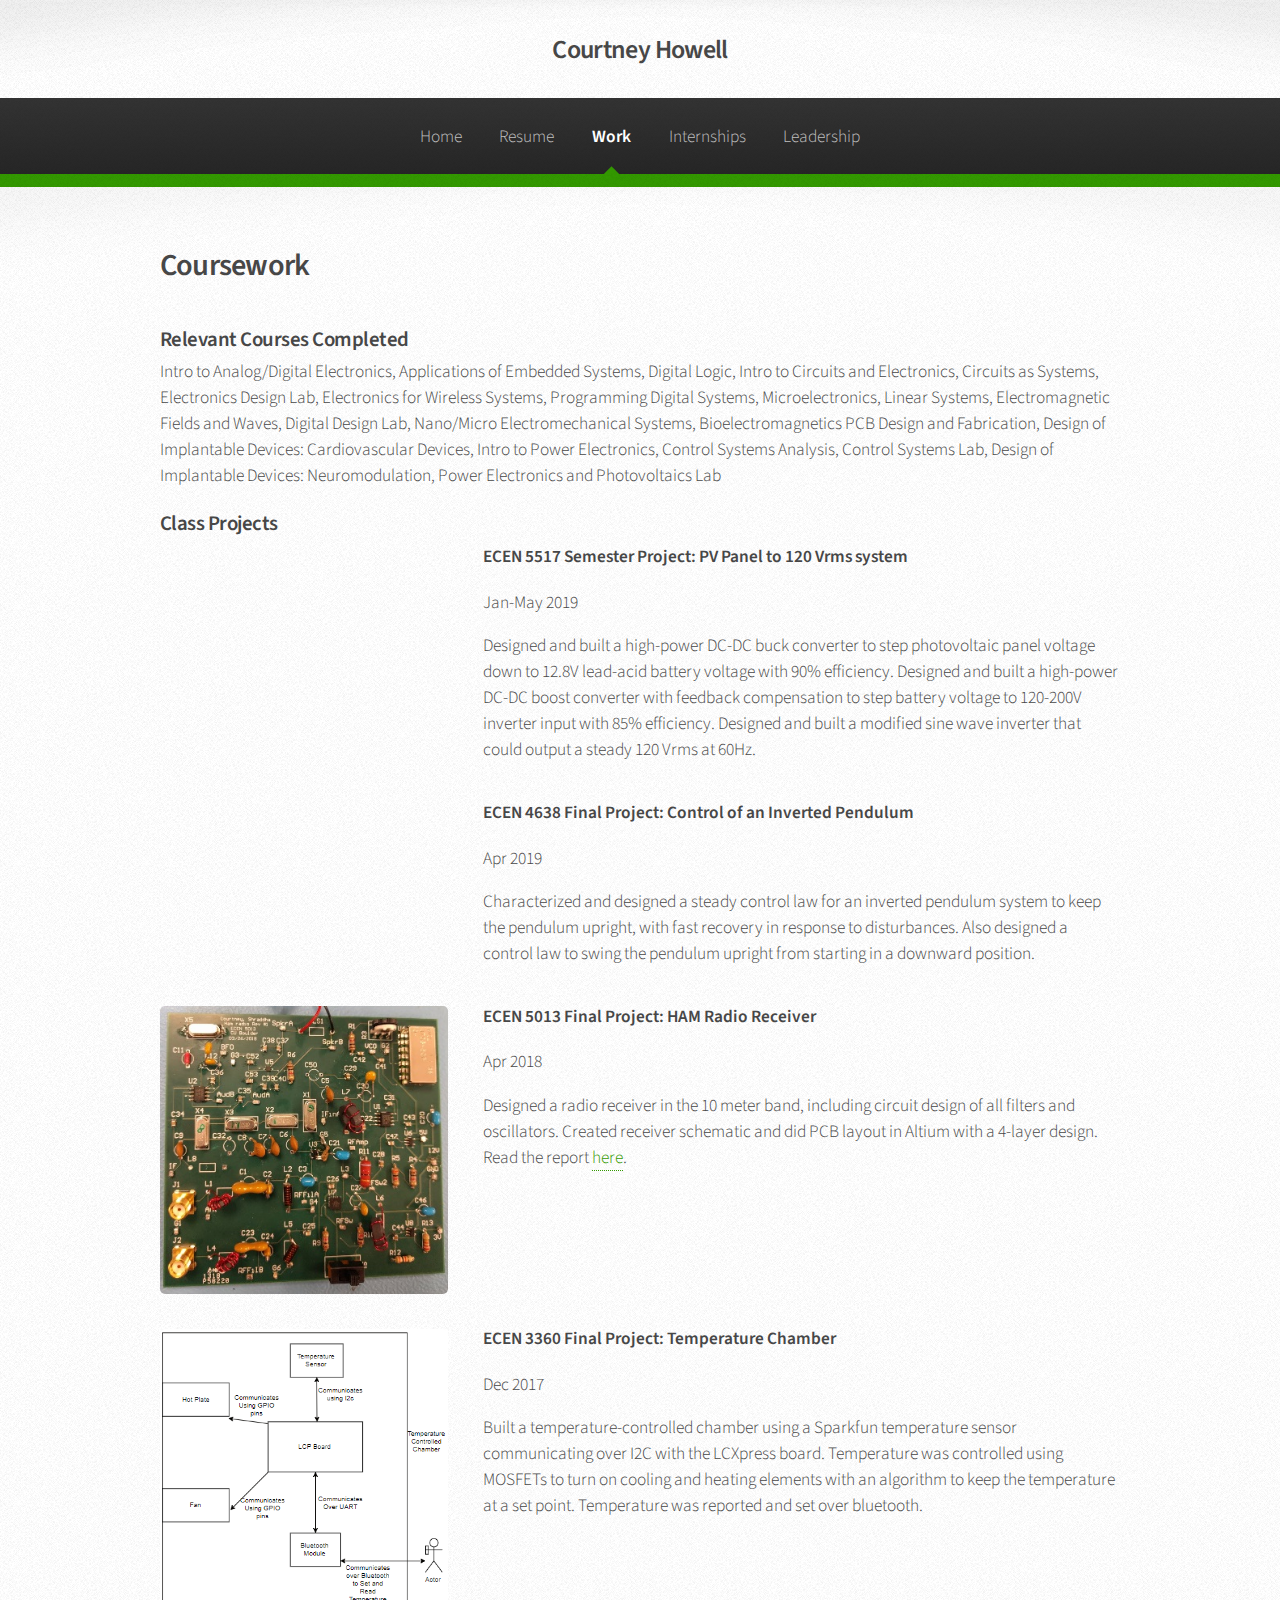
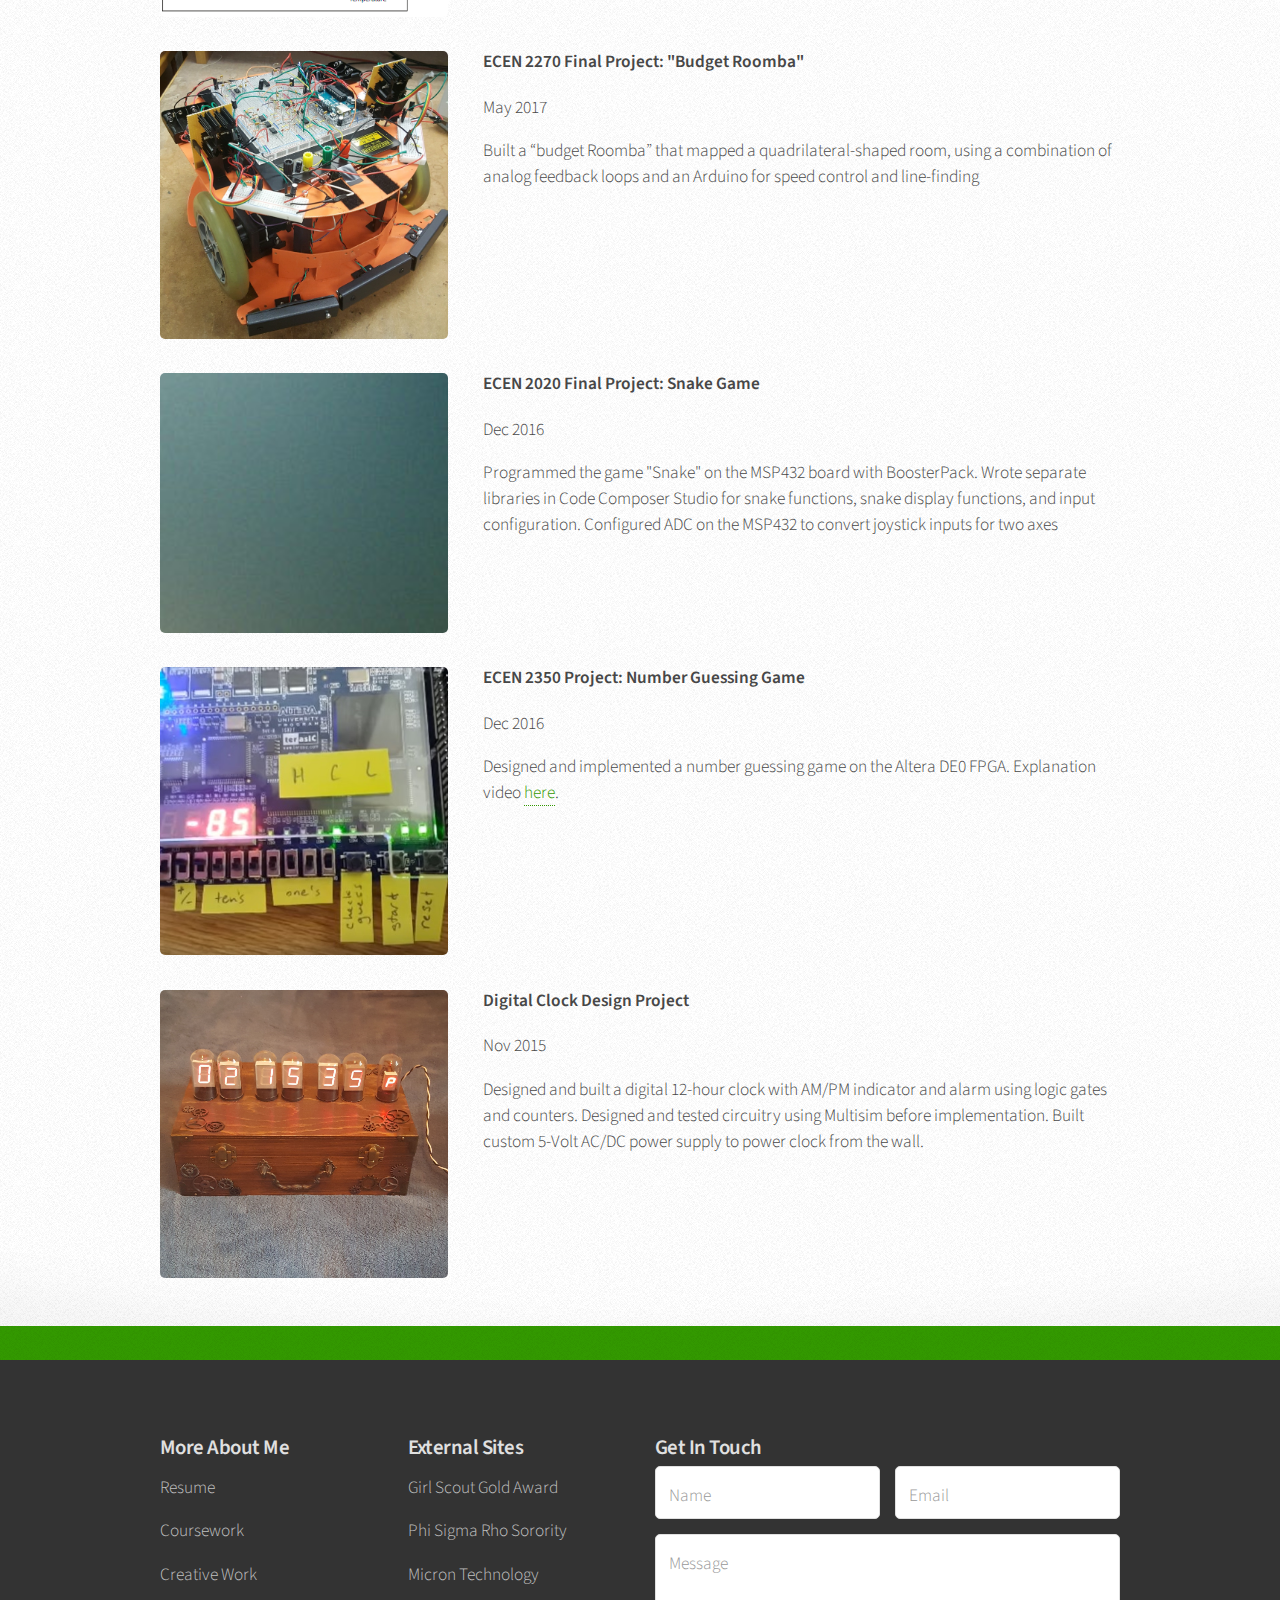
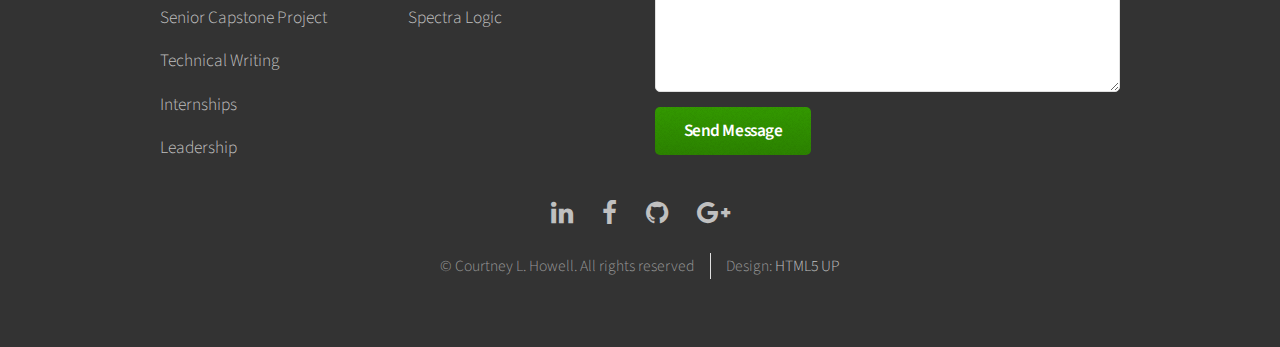
==== commit 481d6bb1: "Update coursework.html" ====
--- a/coursework.html
+++ b/coursework.html
@@ -179,10 +179,10 @@
 							<section class="3u 6u$(narrower) 12u$(mobilep)">
 								<h3>External Sites</h3>
 								<ul class="links">
-									<li><a href="#">Girl Scout Gold Award</a></li>
-									<li><a href="#">Phi Sigma Rho Sorority</a></li>
-									<li><a href="#">Micron Technology</a></li>
-									<li><a href="#">Spectra Logic</a></li>
+									<li><a href="https://www.girlscouts.org/en/our-program/highest-awards/gold-award.html">Girl Scout Gold Award</a></li>
+									<li><a href="http://www.phisigmarho.org">Phi Sigma Rho Sorority</a></li>
+									<li><a href="https://www.micron.com">Micron Technology</a></li>
+									<li><a href="https://www.spectralogic.com">Spectra Logic</a></li>
 								</ul>
 							</section>
 							<section class="6u 12u(narrower)">
--- a/assets/css/main.css
+++ b/assets/css/main.css
@@ -1841,11 +1841,17 @@
 		margin: 0 0 1em 0;
 	}
 
-	h1, h2, h3, h4, h5, h6 {
+	h1, h2, h4, h5, h6 {
 		color: inherit;
 		font-weight: 600;
 		line-height: 1.75em;
 		margin-bottom: 1em;
+	}
+	h3 {
+		color: inherit;
+		font-weight: 600;
+		line-height: 1.75em;
+		margin-bottom: 0em;
 	}
 
 		h1 a, h2 a, h3 a, h4 a, h5 a, h6 a {
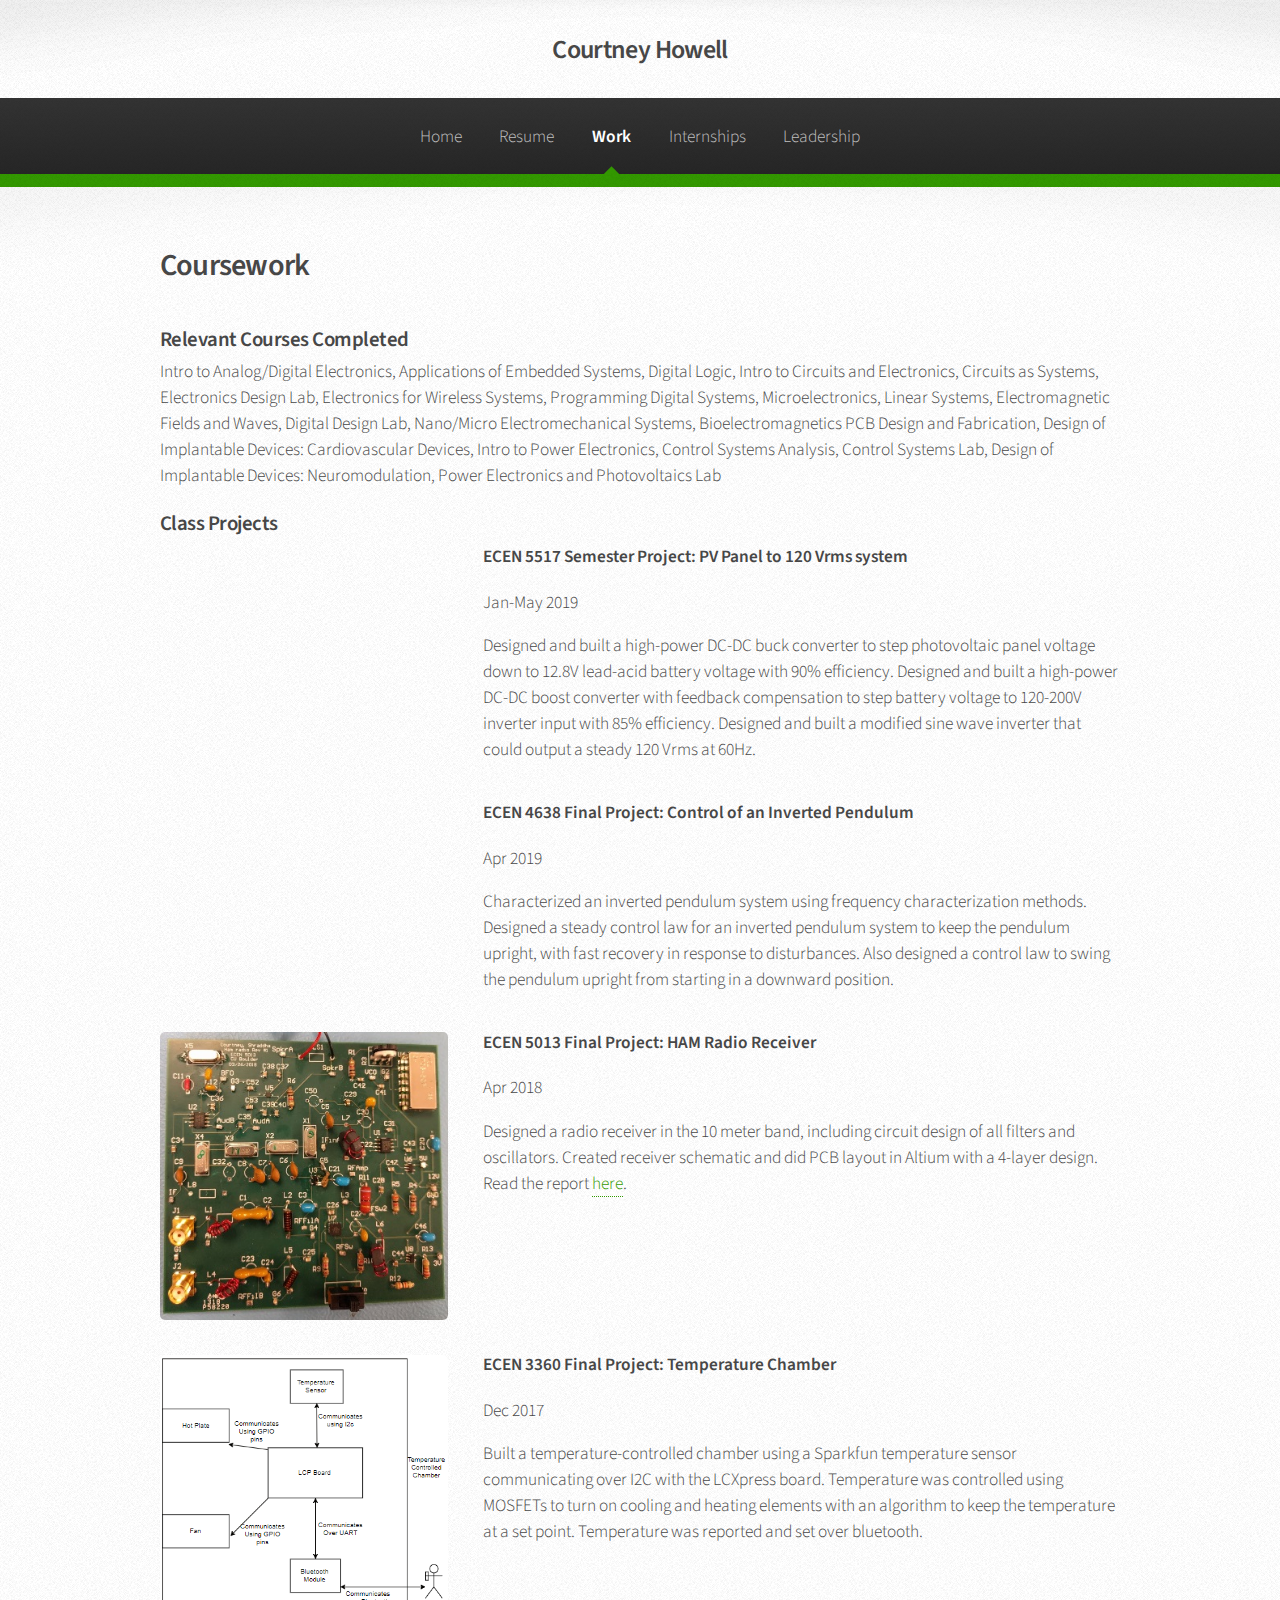
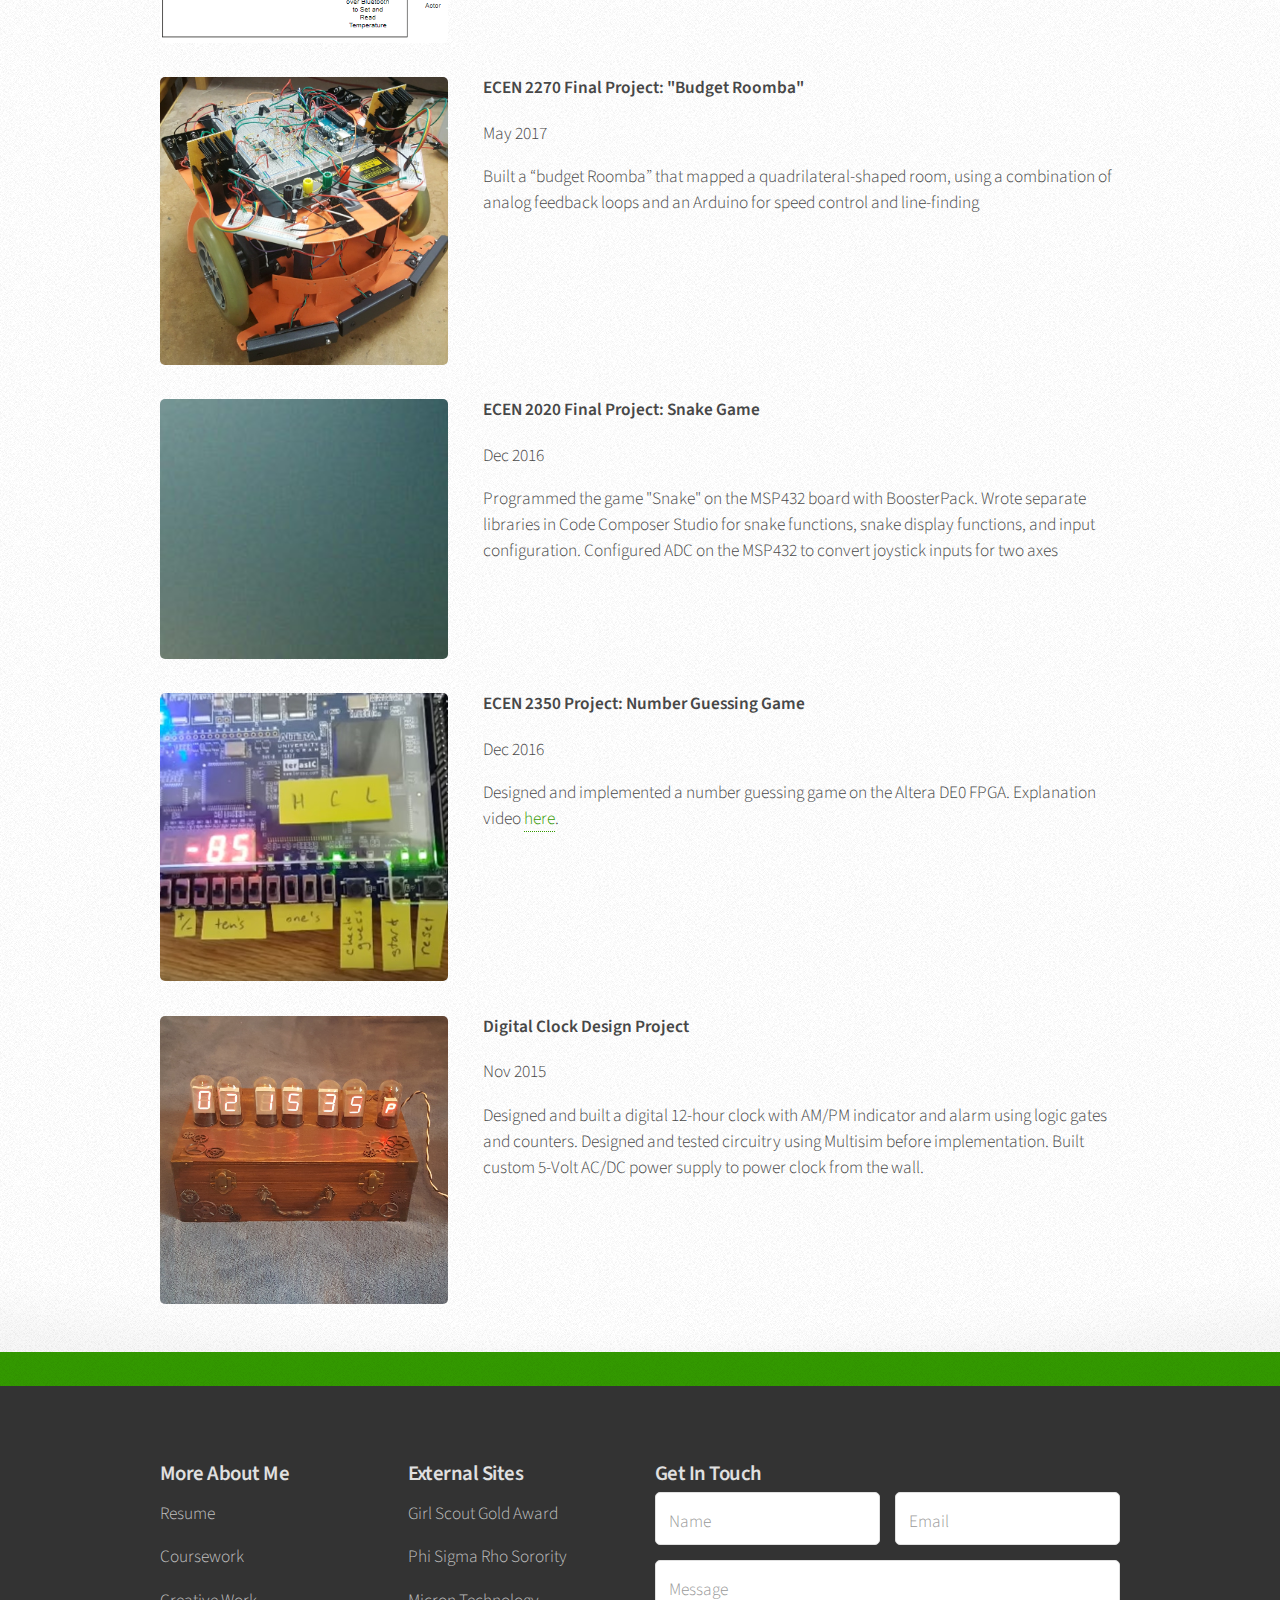
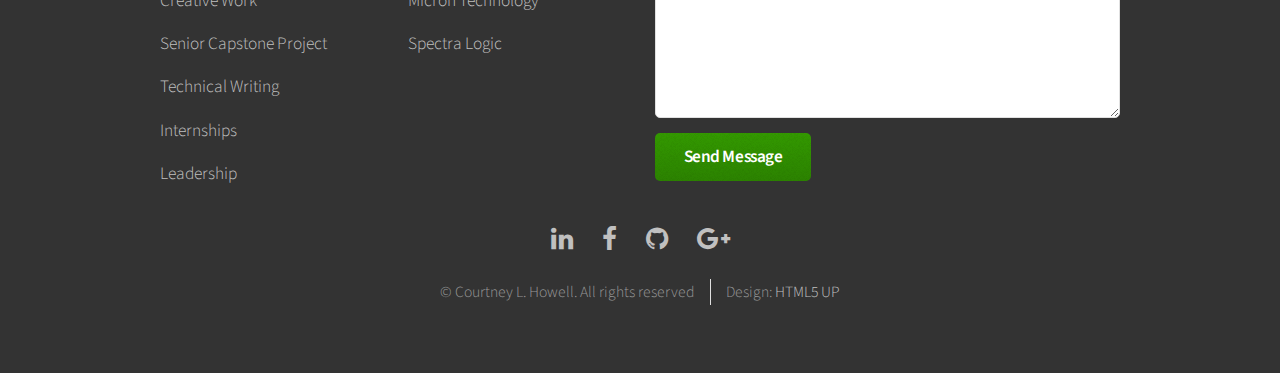
==== commit e327b3cd: "Update coursework.html" ====
--- a/coursework.html
+++ b/coursework.html
@@ -93,7 +93,7 @@
 											<div class="inner">
 												<h4>ECEN 4638 Final Project: Control of an Inverted Pendulum</h4>
 												<p>Apr 2019</p>
-												<p>Characterized and designed a steady control law for an inverted pendulum system to keep the pendulum upright, with fast recovery in response to disturbances.
+												<p>Characterized an inverted pendulum system using frequency characterization methods. Designed a steady control law for an inverted pendulum system to keep the pendulum upright, with fast recovery in response to disturbances.
 													Also designed a control law to swing the pendulum upright from starting in a downward position.</p>
 											</div>
 										</div>
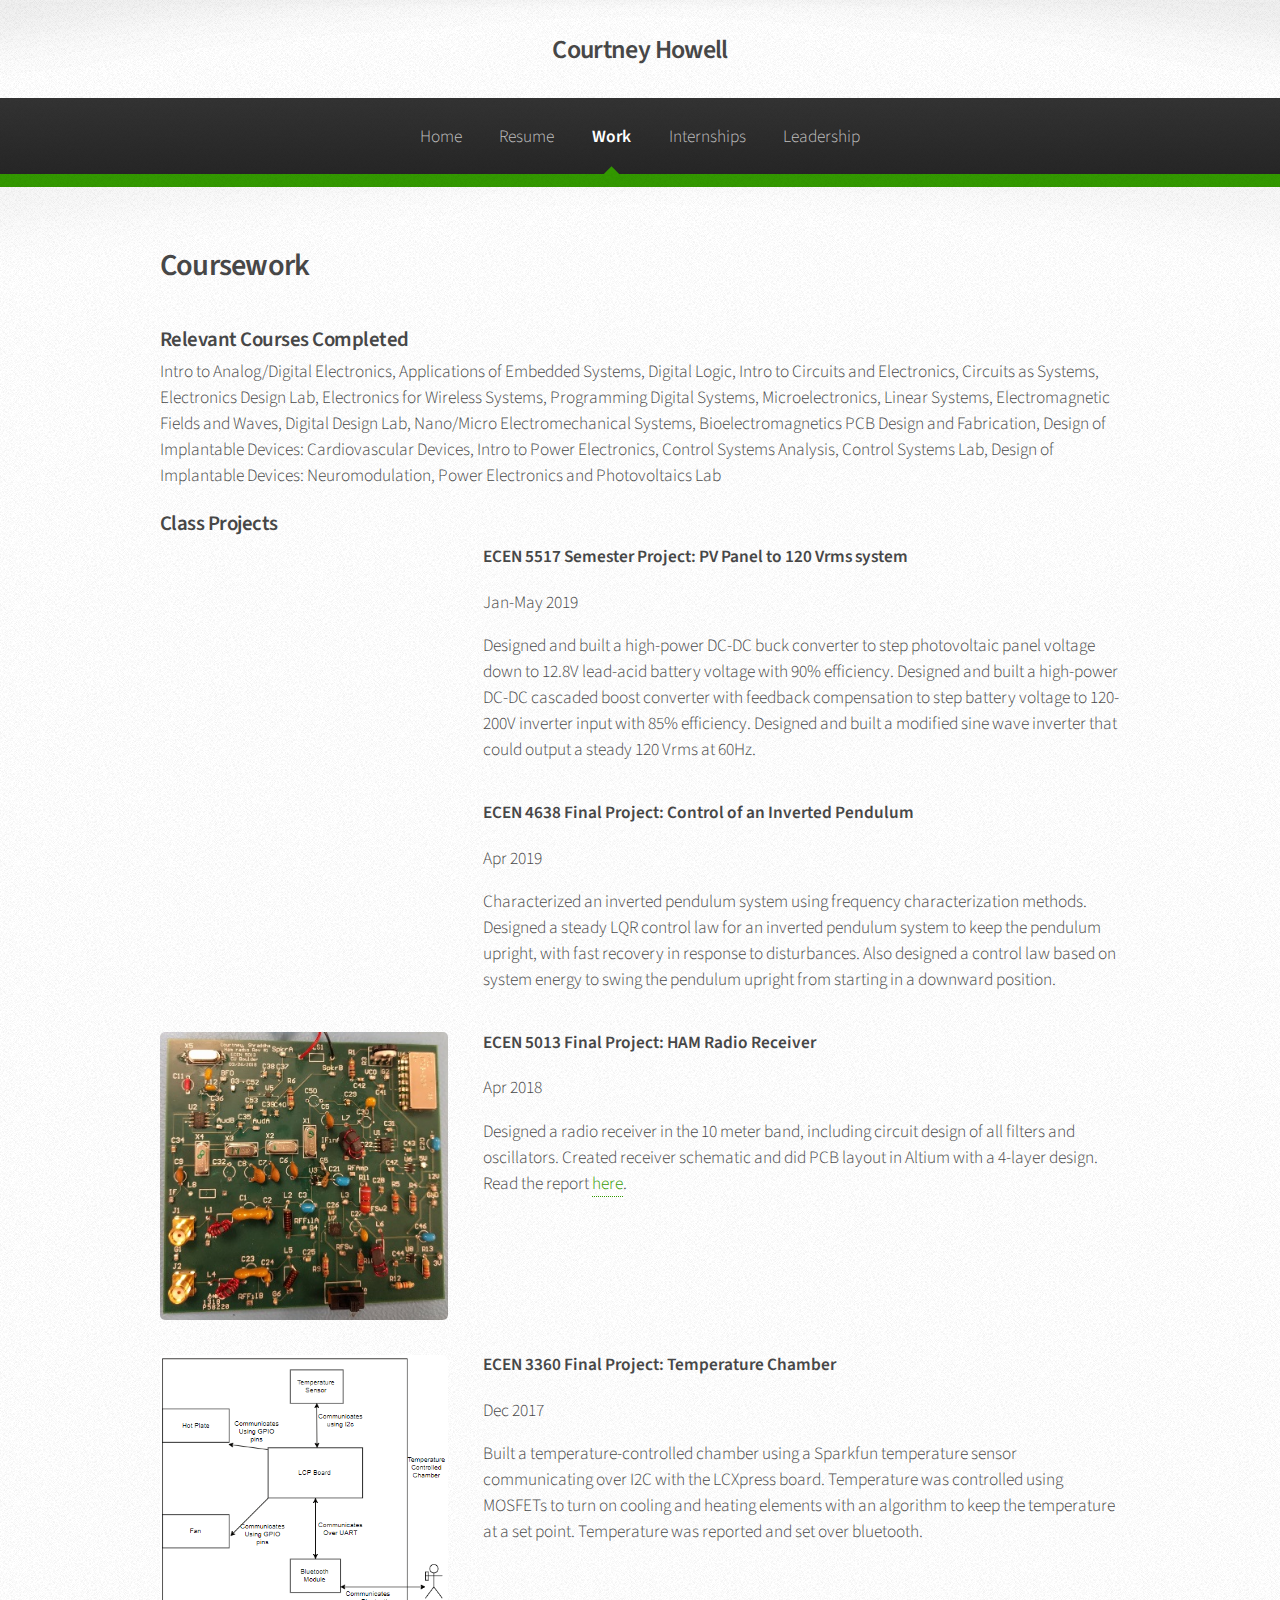
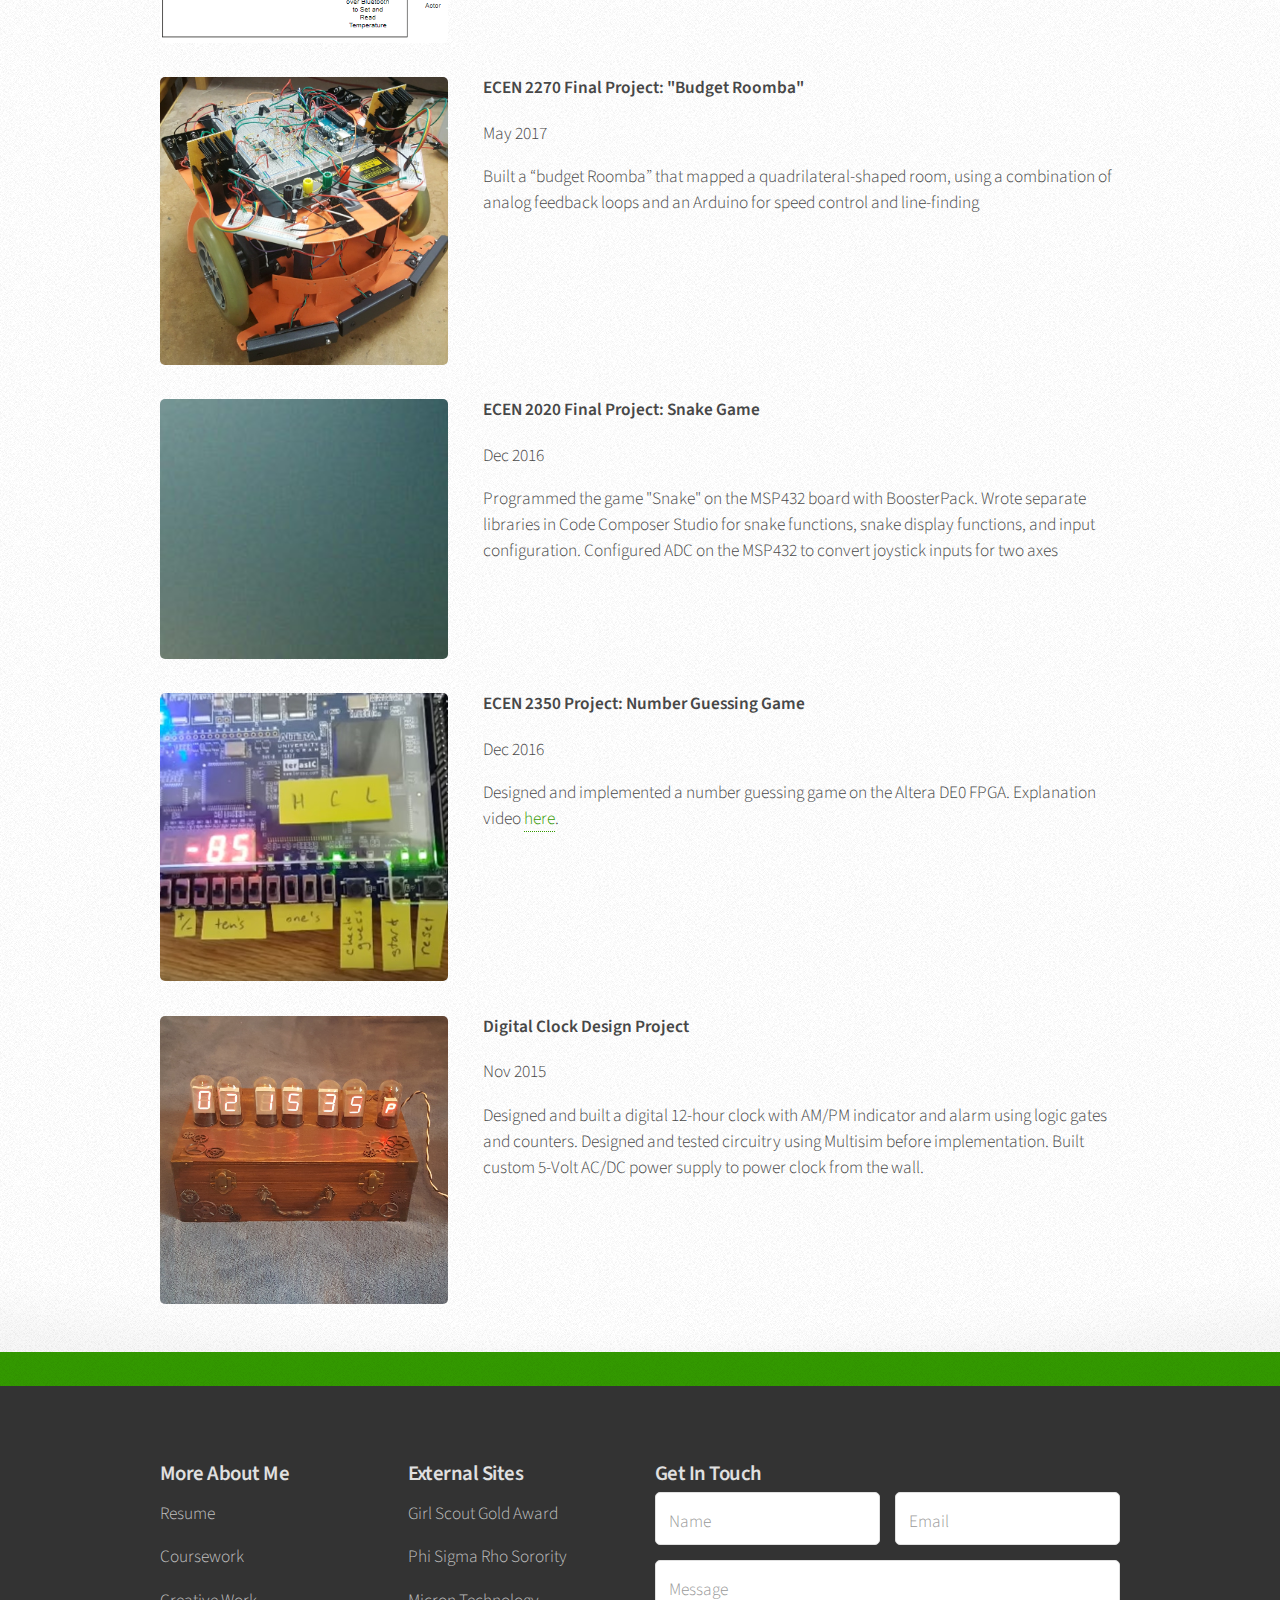
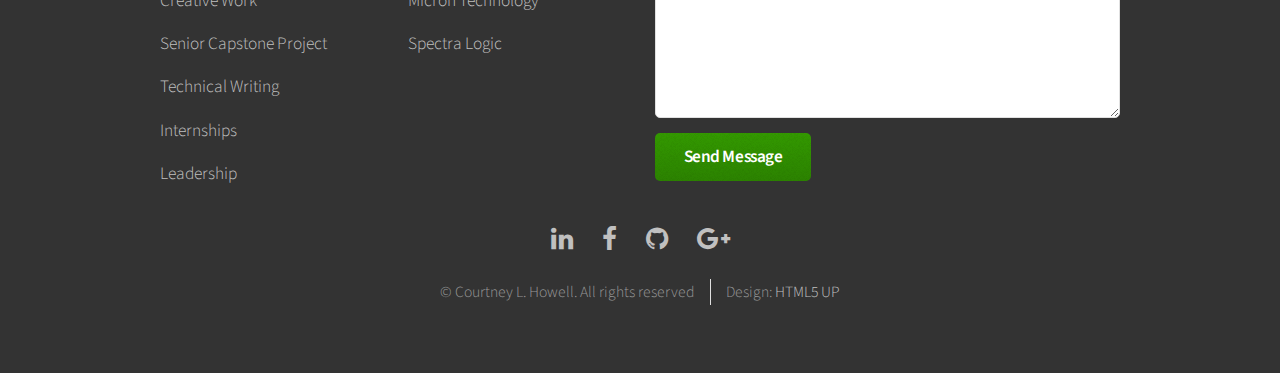
==== commit 71ae5c31: "Update coursework.html" ====
--- a/coursework.html
+++ b/coursework.html
@@ -84,7 +84,7 @@
 												<h4>ECEN 5517 Semester Project: PV Panel to 120 Vrms system</h4>
 												<p>Jan-May 2019</p>
 												<p>Designed and built a high-power DC-DC buck converter to step photovoltaic panel voltage down to 12.8V lead-acid battery voltage with 90% efficiency.
-													Designed and built a high-power DC-DC boost converter with feedback compensation to step battery voltage to 120-200V inverter input with 85% efficiency.
+													Designed and built a high-power DC-DC cascaded boost converter with feedback compensation to step battery voltage to 120-200V inverter input with 85% efficiency.
 													Designed and built a modified sine wave inverter that could output a steady 120 Vrms at 60Hz.</p>
 											</div>
 										</div>
@@ -93,8 +93,8 @@
 											<div class="inner">
 												<h4>ECEN 4638 Final Project: Control of an Inverted Pendulum</h4>
 												<p>Apr 2019</p>
-												<p>Characterized an inverted pendulum system using frequency characterization methods. Designed a steady control law for an inverted pendulum system to keep the pendulum upright, with fast recovery in response to disturbances.
-													Also designed a control law to swing the pendulum upright from starting in a downward position.</p>
+												<p>Characterized an inverted pendulum system using frequency characterization methods. Designed a steady LQR control law for an inverted pendulum system to keep the pendulum upright, 
+												with fast recovery in response to disturbances.	Also designed a control law based on system energy to swing the pendulum upright from starting in a downward position.</p>
 											</div>
 										</div>
 										<div class="box post">
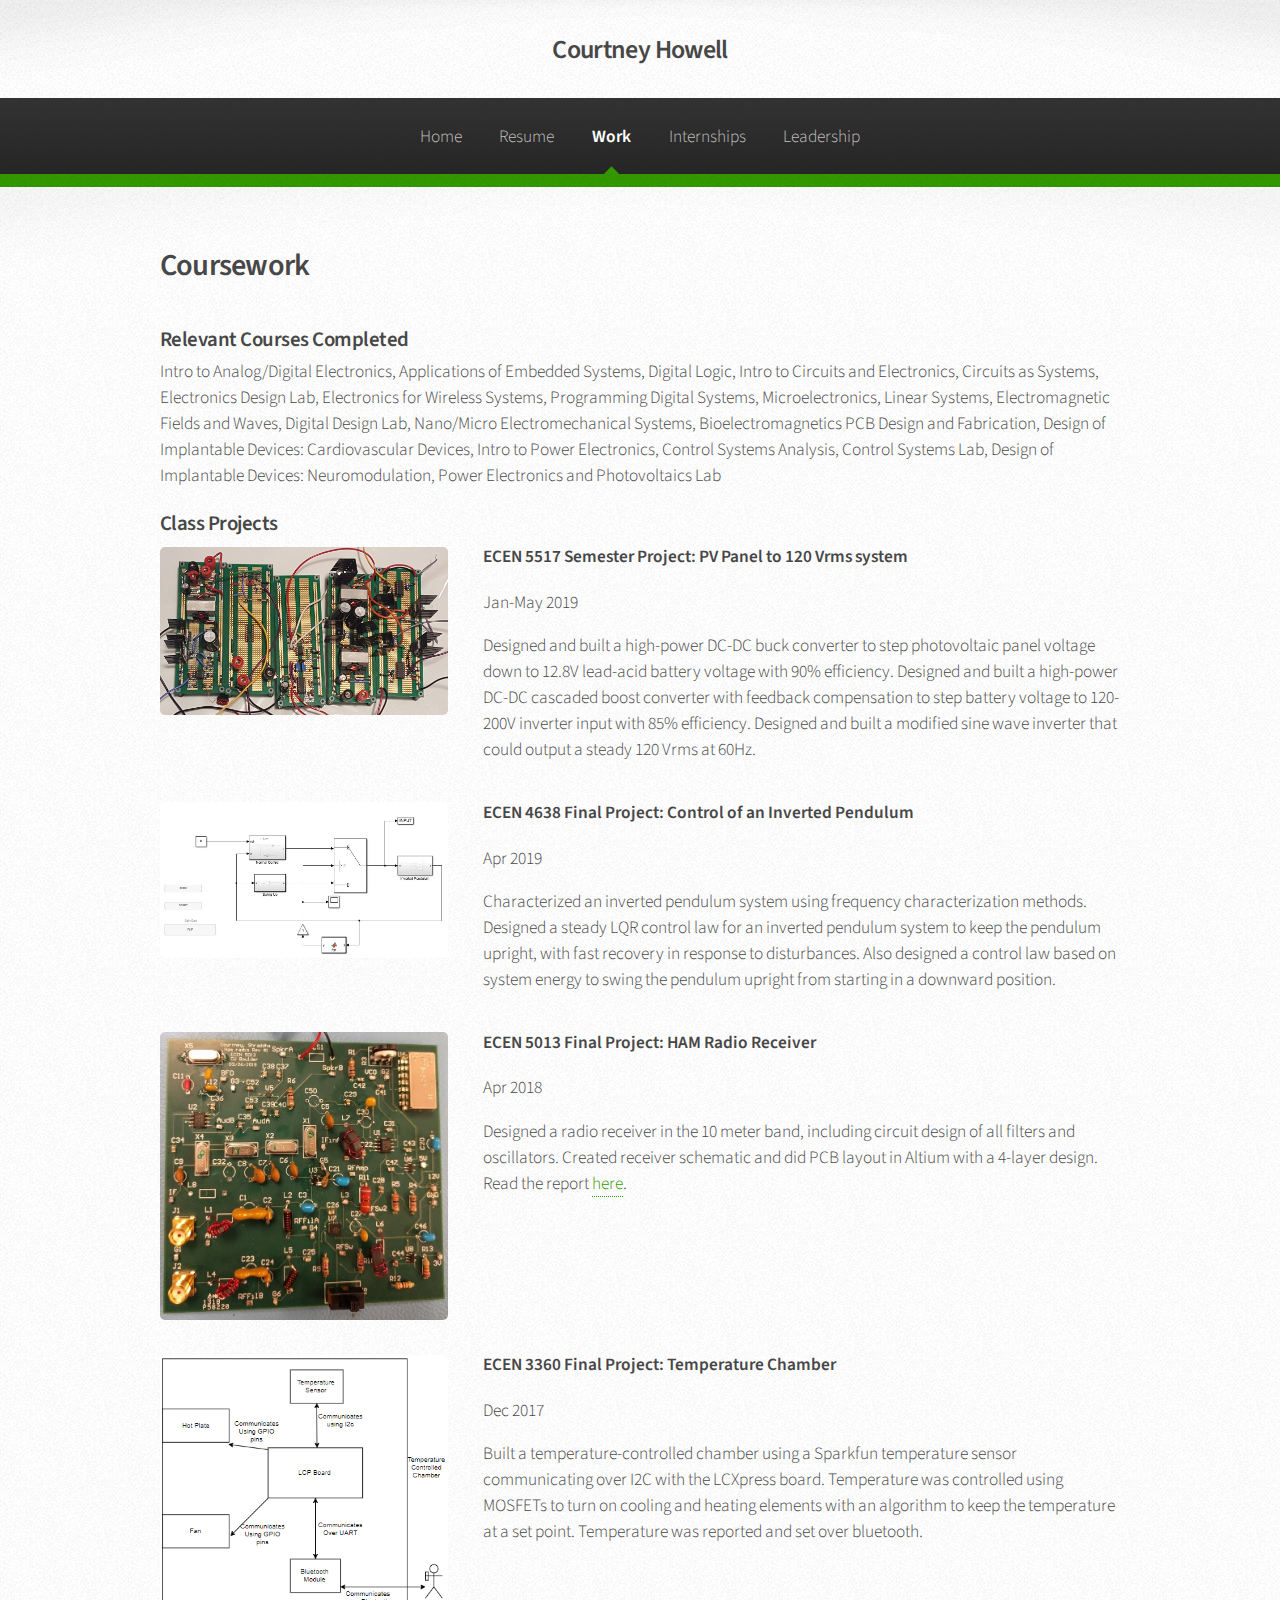
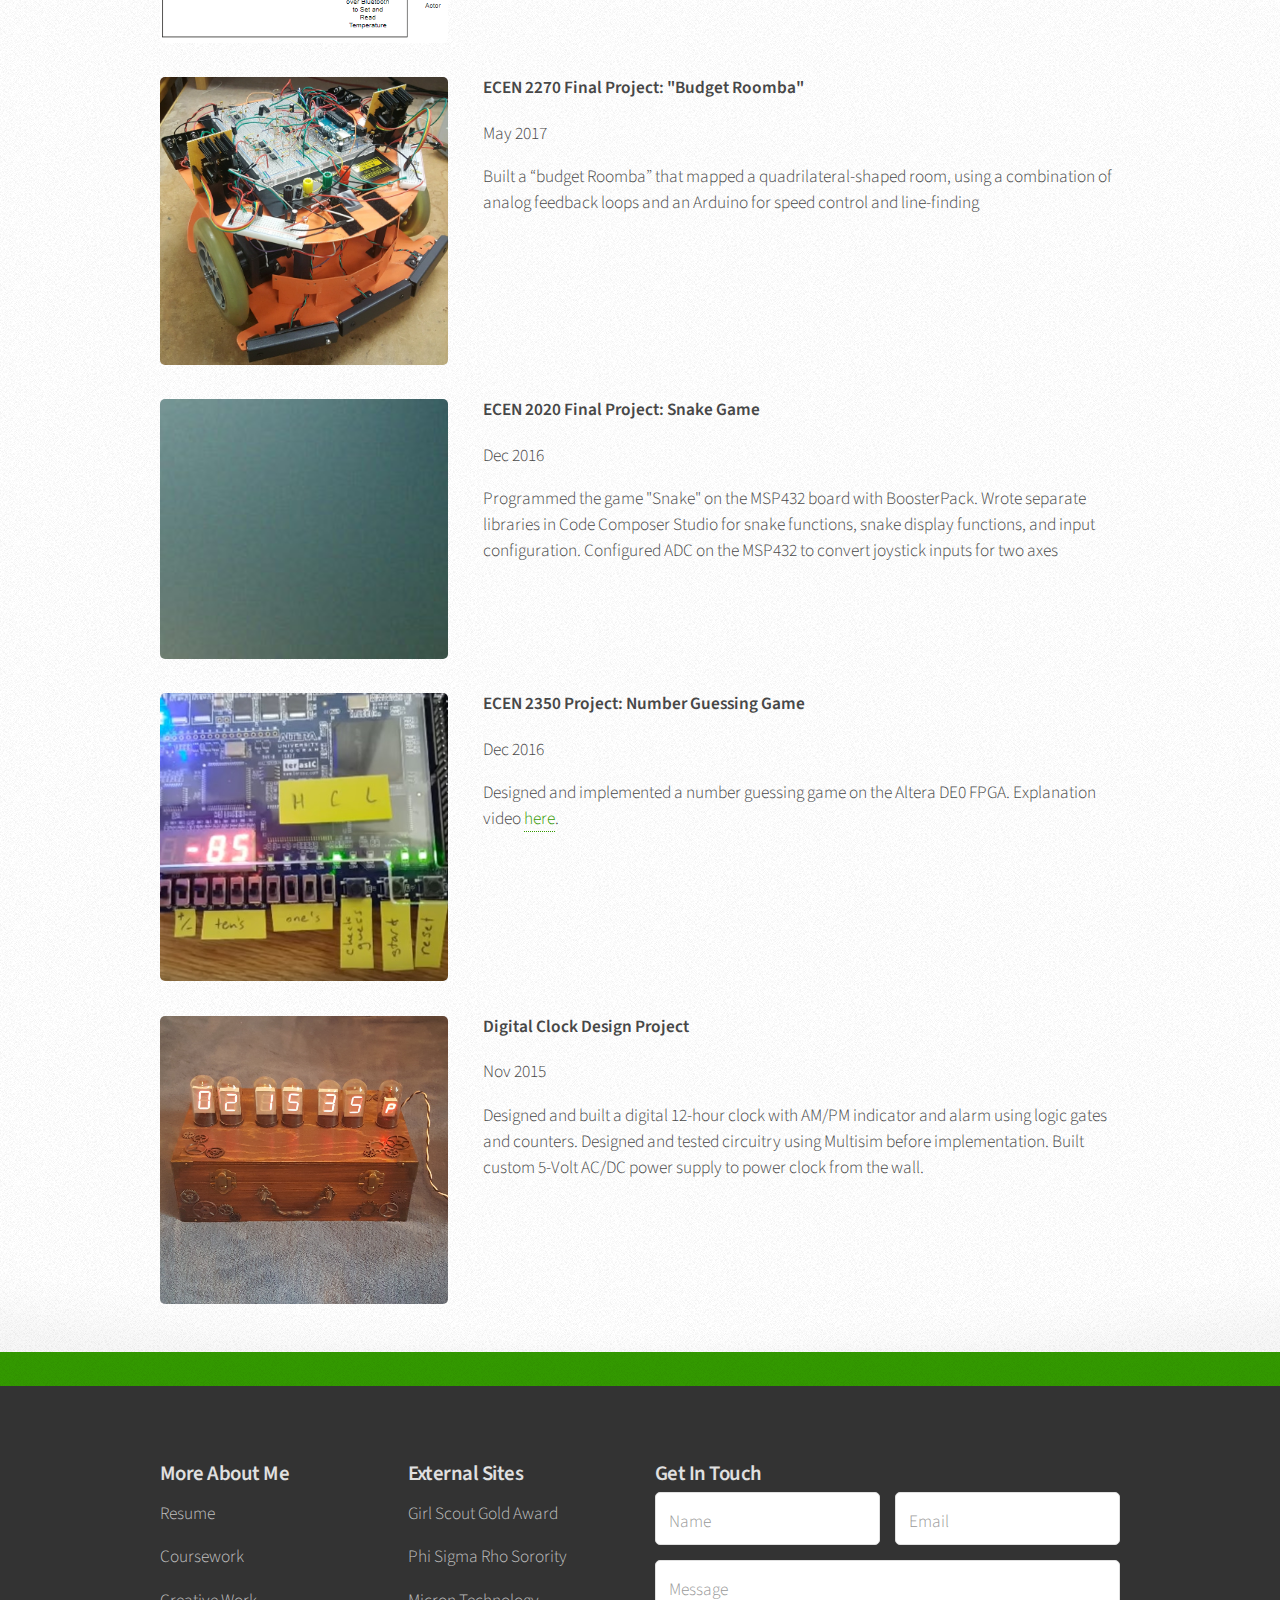
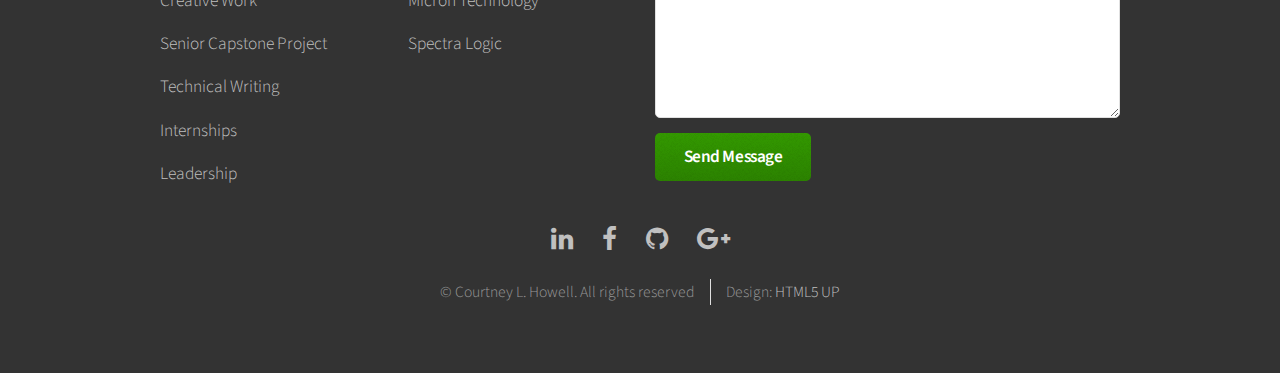
==== commit 038add50: "Update coursework.html" ====
--- a/coursework.html
+++ b/coursework.html
@@ -40,8 +40,9 @@
 								<li>
 									<a href="internships.html">Internships</a>
 									<ul>
+										<li><a href="micron_internship.html">Micron - 2019</a></li>
+										<li><a href="micron_internship.html">Micron - 2018</a></li>
 										<li><a href="spectra_logic_internship.html">Spectra Logic - 2017</a></li>
-										<li><a href="micron_internship.html">Micron - 2018</a></li>
 									</ul>
 								</li>
 								<li>
@@ -79,7 +80,7 @@
 
 									<div class="container">
 										<div class="box post">
-											<a href="#" class="image left"><img src="images/" alt="" /></a>
+											<a href="#" class="image left"><img src="images/power_converter.jpg" alt="" /></a>
 											<div class="inner">
 												<h4>ECEN 5517 Semester Project: PV Panel to 120 Vrms system</h4>
 												<p>Jan-May 2019</p>
@@ -89,7 +90,7 @@
 											</div>
 										</div>
 										<div class="box post">
-											<a href="#" class="image left"><img src="images/" alt="" /></a>
+											<a href="#" class="image left"><img src="images/inv_pend_sim.JPG" alt="" /></a>
 											<div class="inner">
 												<h4>ECEN 4638 Final Project: Control of an Inverted Pendulum</h4>
 												<p>Apr 2019</p>
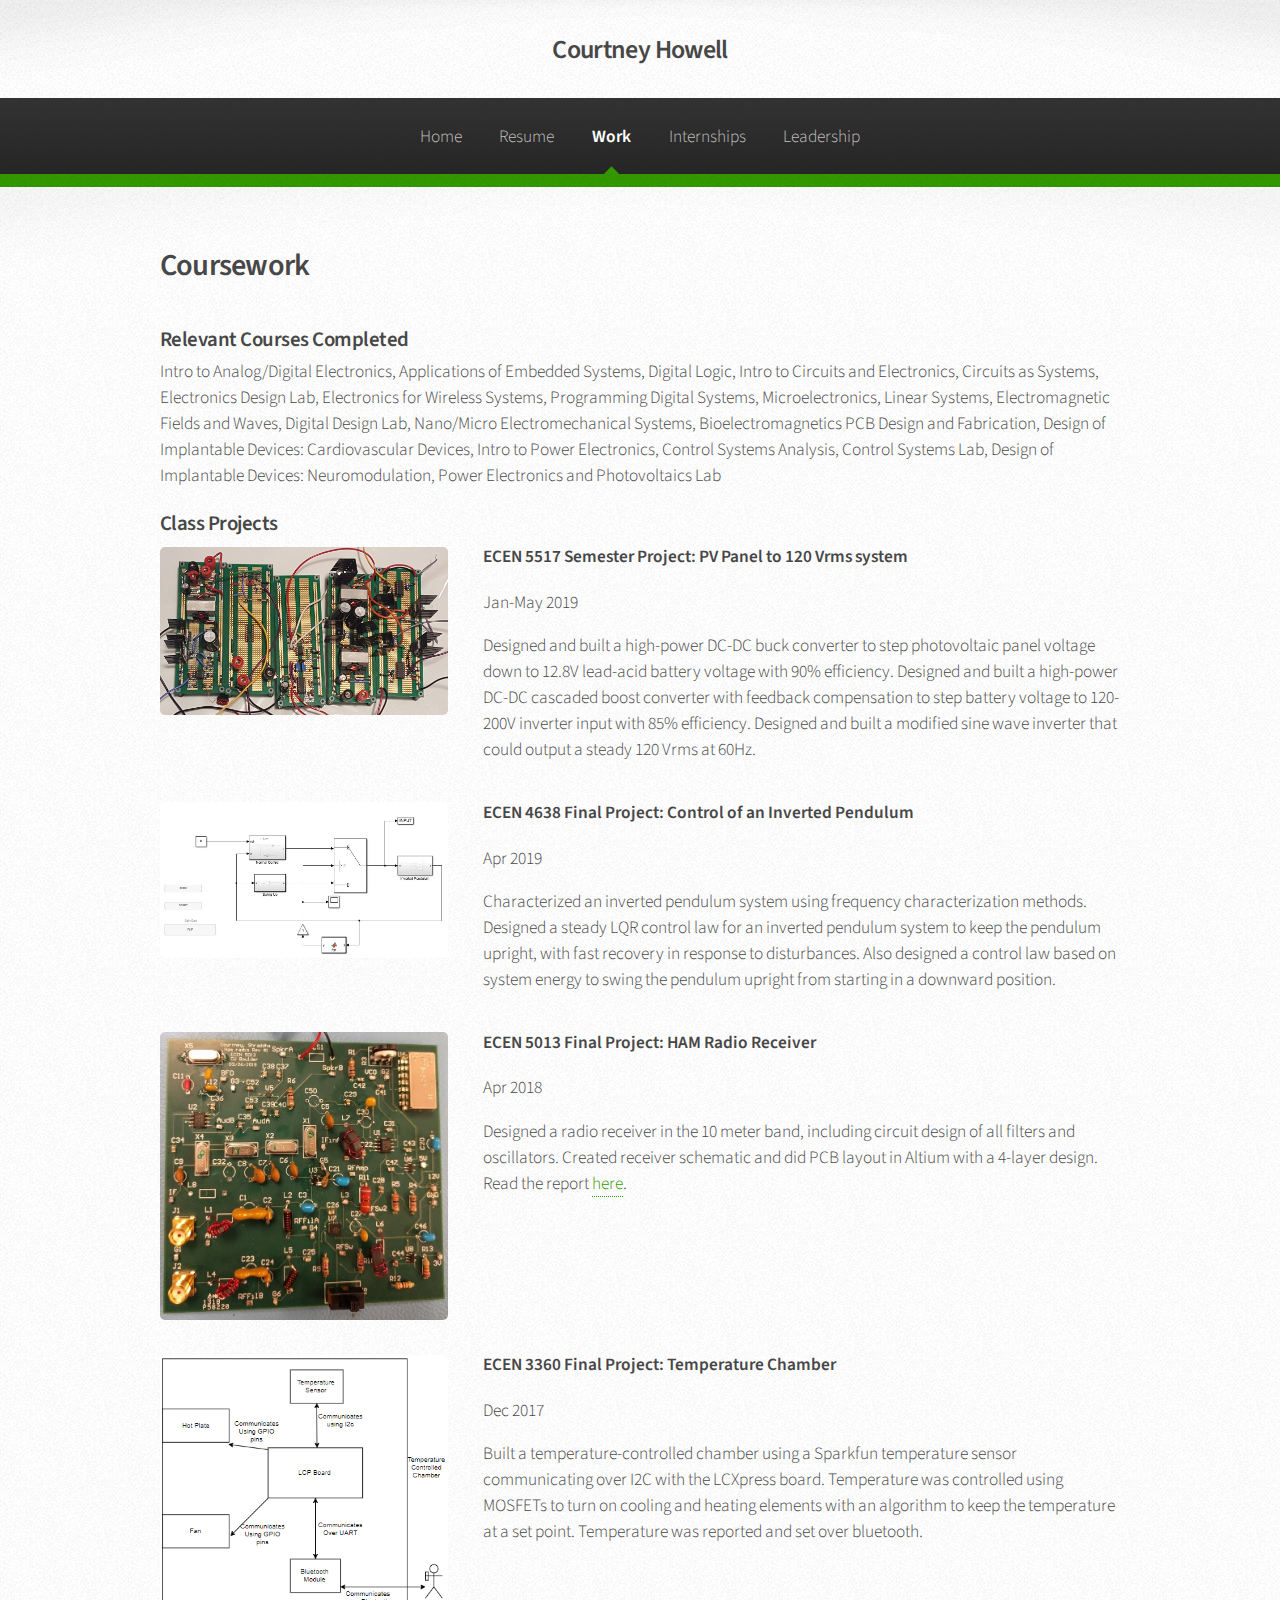
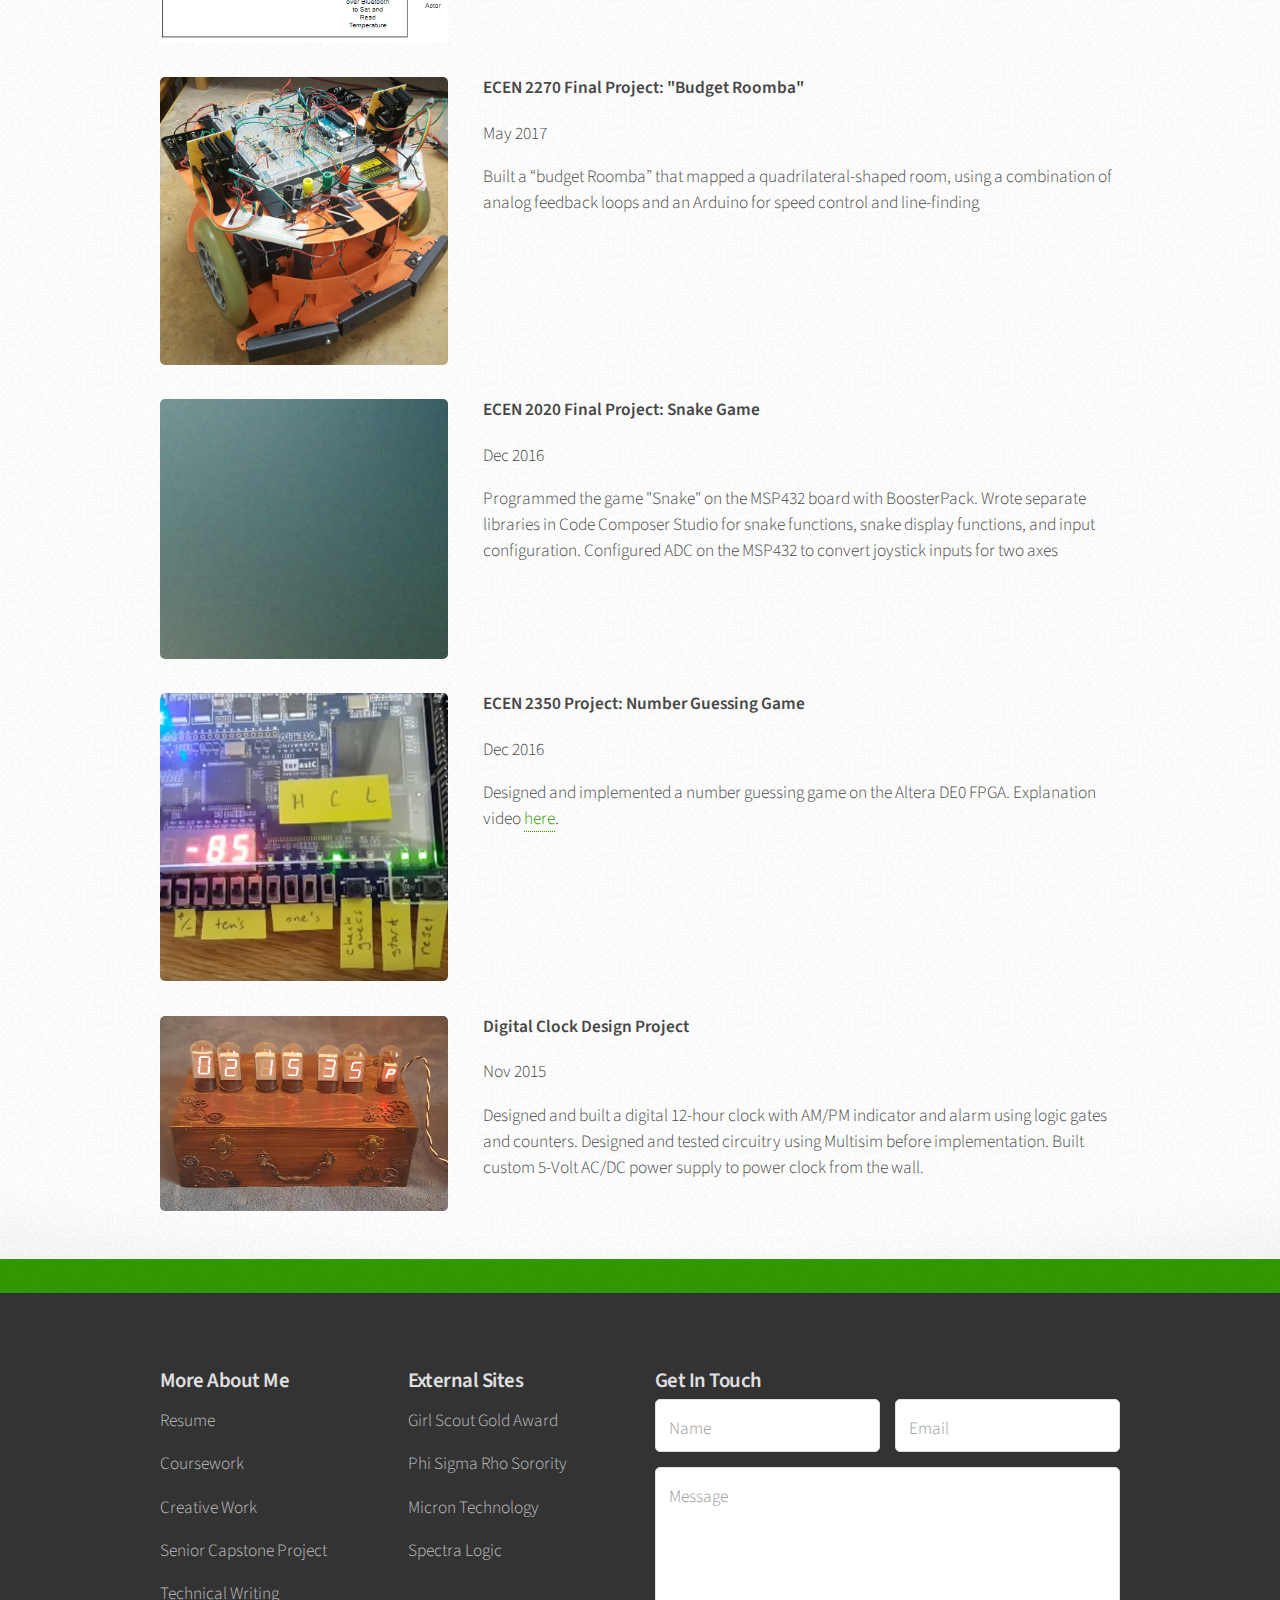
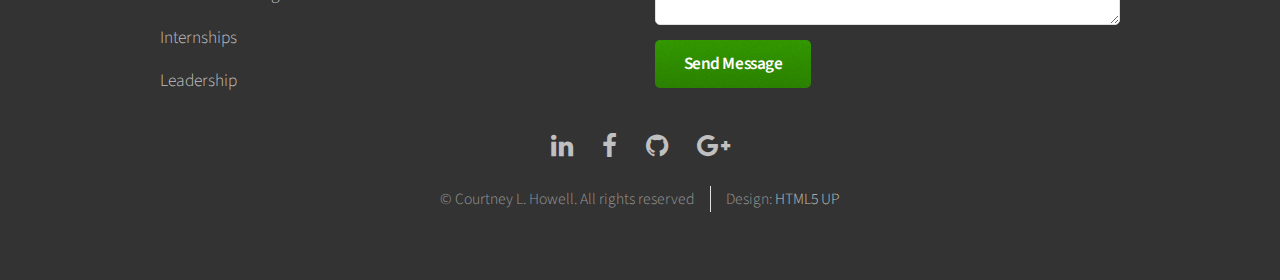
==== commit 28c03cfd: "Update coursework.html" ====
--- a/coursework.html
+++ b/coursework.html
@@ -144,7 +144,7 @@
 											</div>
 										</div>
 										<div class="box post">
-											<a href="#" class="image left"><img src="images/clock-project.jpg" alt="" /></a>
+											<a href="#" class="image left"><img src="images/clock_project.jpg" alt="" /></a>
 											<div class="inner">
 												<h4>Digital Clock Design Project</h4>
 												<p>Nov 2015</p>
